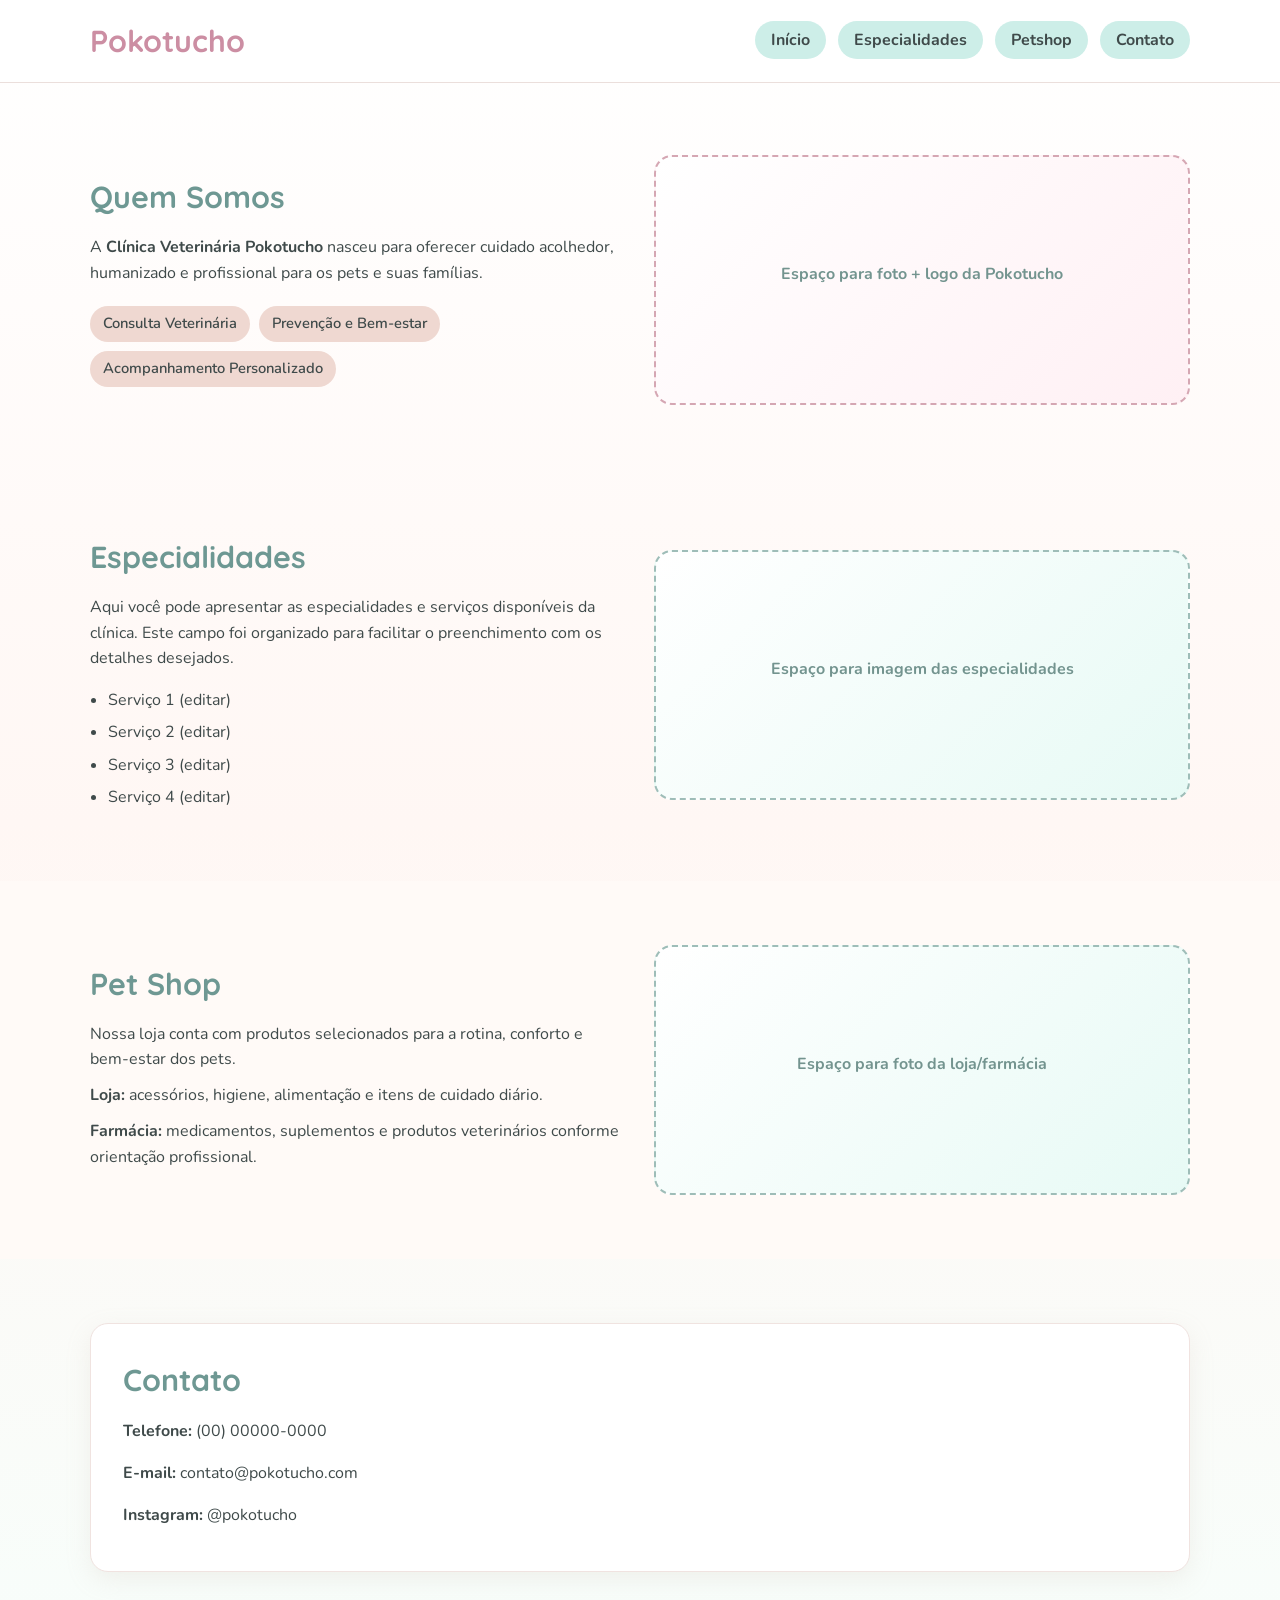
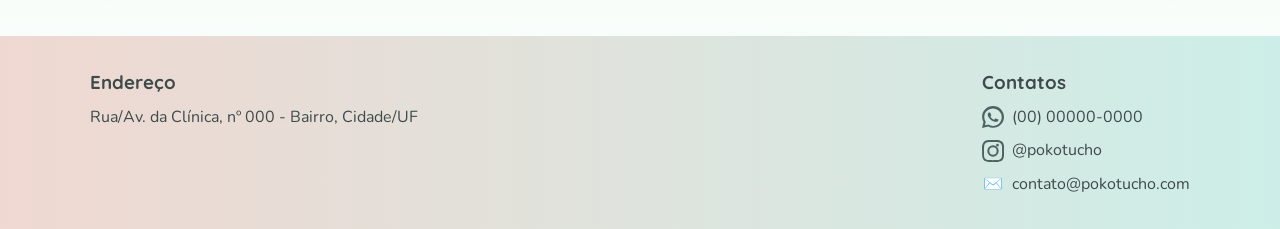
==== index.html @ 933af4ad "index.html" ====
<!DOCTYPE html>
<html lang="pt-BR">
  <head>
    <meta charset="UTF-8" />
    <meta name="viewport" content="width=device-width, initial-scale=1.0" />
    <title>Clínica Veterinária Pokotucho</title>
    <link rel="preconnect" href="https://fonts.googleapis.com" />
    <link rel="preconnect" href="https://fonts.gstatic.com" crossorigin />
    <link
      href="https://fonts.googleapis.com/css2?family=Nunito:wght@400;600;700&family=Quicksand:wght@500;700&display=swap"
      rel="stylesheet"
    />
    <link rel="stylesheet" href="pokotucho.css" />
  </head>
  <body>
    <header class="site-header">
      <div class="container nav-wrapper">
        <h1 class="brand">Pokotucho</h1>
        <nav>
          <ul class="nav-list">
            <li><a href="#inicio">Início</a></li>
            <li><a href="#especialidades">Especialidades</a></li>
            <li><a href="#petshop">Petshop</a></li>
            <li><a href="#contato">Contato</a></li>
          </ul>
        </nav>
      </div>
    </header>

    <main>
      <section id="inicio" class="section hero">
        <div class="container grid-two-columns">
          <div>
            <h2>Quem Somos</h2>
            <p>
              A <strong>Clínica Veterinária Pokotucho</strong> nasceu para
              oferecer cuidado acolhedor, humanizado e profissional para os
              pets e suas famílias.
            </p>
            <div class="service-tags">
              <span>Consulta Veterinária</span>
              <span>Prevenção e Bem-estar</span>
              <span>Acompanhamento Personalizado</span>
            </div>
          </div>
          <div
            class="image-placeholder logo-box"
            role="img"
            aria-label="Espaço para foto com logo da clínica"
          >
            <p>Espaço para foto + logo da Pokotucho</p>
          </div>
        </div>
      </section>

      <section id="especialidades" class="section">
        <div class="container grid-two-columns">
          <div>
            <h2>Especialidades</h2>
            <p>
              Aqui você pode apresentar as especialidades e serviços
              disponíveis da clínica. Este campo foi organizado para facilitar
              o preenchimento com os detalhes desejados.
            </p>
            <ul class="custom-list">
              <li>Serviço 1 (editar)</li>
              <li>Serviço 2 (editar)</li>
              <li>Serviço 3 (editar)</li>
              <li>Serviço 4 (editar)</li>
            </ul>
          </div>
          <div
            class="image-placeholder"
            role="img"
            aria-label="Espaço para imagem das especialidades"
          >
            <p>Espaço para imagem das especialidades</p>
          </div>
        </div>
      </section>

      <section id="petshop" class="section section-highlight">
        <div class="container grid-two-columns">
          <div>
            <h2>Pet Shop</h2>
            <p>
              Nossa loja conta com produtos selecionados para a rotina,
              conforto e bem-estar dos pets.
            </p>
            <p>
              <strong>Loja:</strong> acessórios, higiene, alimentação e itens de
              cuidado diário.
            </p>
            <p>
              <strong>Farmácia:</strong> medicamentos, suplementos e produtos
              veterinários conforme orientação profissional.
            </p>
          </div>
          <div
            class="image-placeholder"
            role="img"
            aria-label="Espaço para imagem do pet shop e farmácia"
          >
            <p>Espaço para foto da loja/farmácia</p>
          </div>
        </div>
      </section>

      <section id="contato" class="section">
        <div class="container contact-card">
          <h2>Contato</h2>
          <div class="contact-grid">
            <p><strong>Telefone:</strong> (00) 00000-0000</p>
            <p><strong>E-mail:</strong> contato@pokotucho.com</p>
            <p><strong>Instagram:</strong> @pokotucho</p>
          </div>
        </div>
      </section>
    </main>

    <footer class="site-footer">
      <div class="container footer-content">
        <div>
          <h3>Endereço</h3>
          <p>Rua/Av. da Clínica, nº 000 - Bairro, Cidade/UF</p>
        </div>
        <div>
          <h3>Contatos</h3>
          <ul class="footer-contacts">
            <li>
              <span class="icon" aria-hidden="true">
                <svg viewBox="0 0 24 24">
                  <path
                    d="M20.5 3.5A11.9 11.9 0 0 0 12 0C5.4 0 .1 5.2.1 11.7c0 2 .5 4 1.5 5.8L0 24l6.7-1.7c1.7.9 3.5 1.4 5.3 1.4h.1c6.6 0 11.9-5.2 11.9-11.7 0-3.1-1.2-6-3.5-8.5Zm-8.4 18.2h-.1c-1.6 0-3.2-.5-4.5-1.3l-.3-.2-4 .9.9-3.9-.2-.3c-.9-1.4-1.4-3-1.4-4.7C2.5 6.8 6.7 2.7 12 2.7c2.5 0 4.9 1 6.7 2.8a9.2 9.2 0 0 1 2.8 6.7c0 5.2-4.2 9.5-9.4 9.5Zm5.2-7.2c-.3-.1-1.8-.9-2.1-1-.3-.1-.5-.1-.7.1-.2.3-.8 1-.9 1.2-.2.2-.3.2-.6.1-.3-.1-1.2-.4-2.2-1.3-.8-.7-1.3-1.5-1.5-1.8-.2-.3 0-.4.1-.6.1-.1.3-.3.4-.4.1-.1.2-.3.3-.5.1-.2.1-.4 0-.5-.1-.1-.7-1.6-1-2.2-.2-.6-.5-.5-.7-.5h-.6c-.2 0-.5.1-.7.3-.2.3-.9.9-.9 2.2s1 2.5 1.1 2.7c.1.2 2 3.1 4.8 4.3.7.3 1.3.5 1.7.6.7.2 1.4.2 1.9.1.6-.1 1.8-.7 2-1.3.3-.6.3-1.2.2-1.3 0-.2-.2-.2-.5-.4Z"
                  />
                </svg>
              </span>
              <span>(00) 00000-0000</span>
            </li>
            <li>
              <span class="icon" aria-hidden="true">
                <svg viewBox="0 0 24 24">
                  <path
                    d="M12 2.2c3.2 0 3.6 0 4.8.1 1.1.1 1.7.2 2.1.4.6.2 1 .5 1.5 1 .5.5.8.9 1 1.5.2.4.3 1 .4 2.1.1 1.2.1 1.6.1 4.8s0 3.6-.1 4.8c-.1 1.1-.2 1.7-.4 2.1-.2.6-.5 1-1 1.5-.5.5-.9.8-1.5 1-.4.2-1 .3-2.1.4-1.2.1-1.6.1-4.8.1s-3.6 0-4.8-.1c-1.1-.1-1.7-.2-2.1-.4-.6-.2-1-.5-1.5-1-.5-.5-.8-.9-1-1.5-.2-.4-.3-1-.4-2.1C2.2 15.6 2.2 15.2 2.2 12s0-3.6.1-4.8c.1-1.1.2-1.7.4-2.1.2-.6.5-1 1-1.5.5-.5.9-.8 1.5-1 .4-.2 1-.3 2.1-.4C8.4 2.2 8.8 2.2 12 2.2Zm0-2.2C8.7 0 8.2 0 7 0 5.8.1 5 .3 4.3.6 3.5.9 2.9 1.2 2.2 1.9c-.7.7-1 1.3-1.3 2.1C.3 4.8.1 5.6 0 6.8 0 8 .1 8.5.1 12s0 4 .1 5.2c.1 1.2.3 2 .6 2.7.3.8.6 1.4 1.3 2.1.7.7 1.3 1 2.1 1.3.7.3 1.5.5 2.7.6 1.2.1 1.7.1 5.2.1s4 0 5.2-.1c1.2-.1 2-.3 2.7-.6.8-.3 1.4-.6 2.1-1.3.7-.7 1-1.3 1.3-2.1.3-.7.5-1.5.6-2.7.1-1.2.1-1.7.1-5.2s0-4-.1-5.2c-.1-1.2-.3-2-.6-2.7-.3-.8-.6-1.4-1.3-2.1-.7-.7-1.3-1-2.1-1.3-.7-.3-1.5-.5-2.7-.6C15.8 0 15.3 0 12 0Zm0 5.8A6.2 6.2 0 1 0 12 18.2 6.2 6.2 0 0 0 12 5.8Zm0 10.2a4 4 0 1 1 0-8 4 4 0 0 1 0 8Zm6.4-10.4a1.5 1.5 0 1 1-3 0 1.5 1.5 0 0 1 3 0Z"
                  />
                </svg>
              </span>
              <span>@pokotucho</span>
            </li>
            <li>
              <span class="icon" aria-hidden="true">✉️</span>
              <span>contato@pokotucho.com</span>
            </li>
          </ul>
        </div>
      </div>
    </footer>
  </body>
</html>
---- pokotucho.css ----
:root {
  --rosa-bege: #efd8d1;
  --branco: #ffffff;
  --verde-agua: #cdeee8;
  --texto: #3f4a4a;
  --destaque: #efb8c8;
}

* {
  box-sizing: border-box;
  margin: 0;
  padding: 0;
}

body {
  font-family: 'Nunito', sans-serif;
  color: var(--texto);
  background: linear-gradient(180deg, #fff 0%, #fff7f4 45%, #f6fffc 100%);
  line-height: 1.6;
}

.container {
  width: min(1100px, 92%);
  margin: 0 auto;
}

.site-header {
  position: sticky;
  top: 0;
  z-index: 10;
  background-color: rgba(255, 255, 255, 0.93);
  backdrop-filter: blur(4px);
  border-bottom: 1px solid #ebdfdc;
}

.nav-wrapper {
  display: flex;
  justify-content: space-between;
  align-items: center;
  min-height: 82px;
}

.brand {
  font-family: 'Quicksand', sans-serif;
  font-size: 1.9rem;
  color: #cc8ea3;
}

.nav-list {
  list-style: none;
  display: flex;
  gap: 0.75rem;
  flex-wrap: wrap;
}

.nav-list a {
  text-decoration: none;
  color: var(--texto);
  background-color: var(--verde-agua);
  padding: 0.5rem 1rem;
  border-radius: 999px;
  font-weight: 700;
  transition: 0.2s ease;
}

.nav-list a:hover {
  background-color: var(--destaque);
  transform: translateY(-2px);
}

.section {
  padding: 4rem 0;
}

.hero {
  padding-top: 4.5rem;
}

.grid-two-columns {
  display: grid;
  grid-template-columns: repeat(2, minmax(0, 1fr));
  gap: 1.8rem;
  align-items: center;
}

h2 {
  font-family: 'Quicksand', sans-serif;
  color: #6e9893;
  margin-bottom: 0.85rem;
  font-size: 1.9rem;
}

p {
  margin-bottom: 0.65rem;
}

.service-tags {
  display: flex;
  flex-wrap: wrap;
  gap: 0.6rem;
  margin-top: 1.2rem;
}

.service-tags span {
  background-color: var(--rosa-bege);
  border-radius: 999px;
  padding: 0.38rem 0.8rem;
  font-size: 0.92rem;
  font-weight: 600;
}

.custom-list {
  padding-left: 1.15rem;
  margin-top: 1rem;
}

.custom-list li {
  margin-bottom: 0.42rem;
}

.image-placeholder {
  min-height: 250px;
  border: 2px dashed #9ebdb8;
  background: linear-gradient(135deg, #ffffff, #e7faf5);
  border-radius: 18px;
  display: grid;
  place-items: center;
  text-align: center;
  padding: 1rem;
  color: #73948f;
  font-weight: 700;
}

.logo-box {
  border-color: #d5a7b3;
  background: linear-gradient(135deg, #fff, #fff0f4);
}

.section-highlight {
  background-color: #fffaf7;
}

.contact-card {
  background-color: var(--branco);
  border: 1px solid #f0e3e0;
  border-radius: 18px;
  box-shadow: 0 8px 24px rgba(197, 175, 167, 0.17);
  padding: 2rem;
}

.contact-grid {
  display: grid;
  gap: 0.4rem;
}

.site-footer {
  background: linear-gradient(90deg, var(--rosa-bege), var(--verde-agua));
  padding: 2rem 0;
}

.site-footer h3 {
  font-family: 'Quicksand', sans-serif;
  margin-bottom: 0.4rem;
}

.footer-content {
  display: flex;
  justify-content: space-between;
  gap: 1.2rem;
  flex-wrap: wrap;
}

.footer-contacts {
  list-style: none;
  display: grid;
  gap: 0.5rem;
}

.footer-contacts li {
  display: flex;
  align-items: center;
  gap: 0.5rem;
}

.icon {
  width: 22px;
  height: 22px;
  display: inline-flex;
  align-items: center;
  justify-content: center;
}

.icon svg {
  width: 100%;
  height: 100%;
  fill: #4c6461;
}

@media (max-width: 820px) {
  .nav-wrapper {
    flex-direction: column;
    justify-content: center;
    gap: 0.75rem;
    padding: 0.8rem 0;
  }

  .grid-two-columns {
    grid-template-columns: 1fr;
  }

  .section {
    padding: 3rem 0;
  }
}
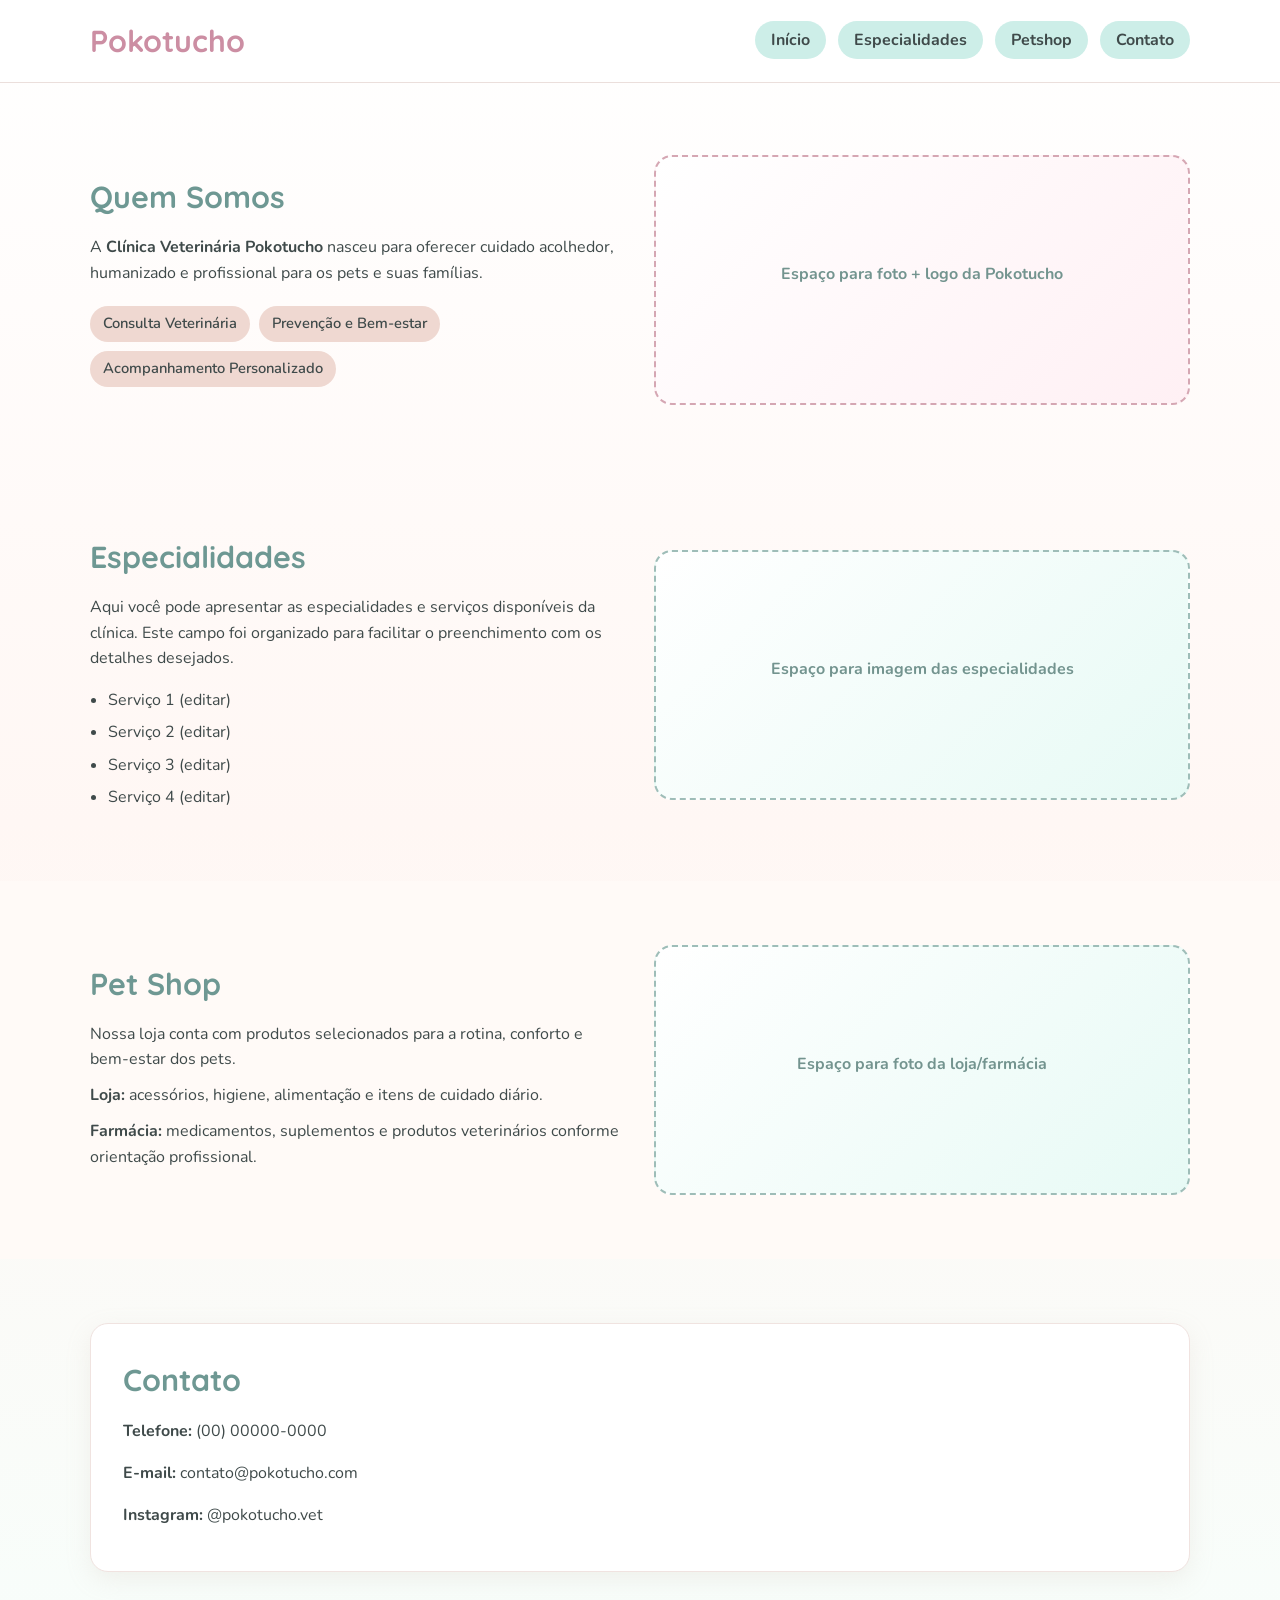
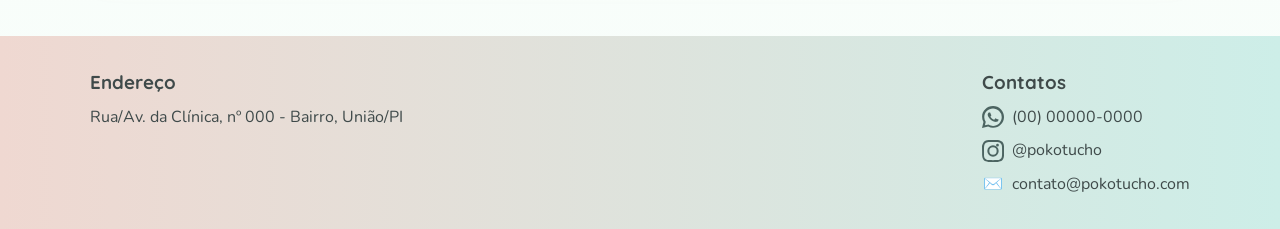
==== commit ca504754: "index.html" ====
--- a/index.html
+++ b/index.html
@@ -112,7 +112,7 @@
           <div class="contact-grid">
             <p><strong>Telefone:</strong> (00) 00000-0000</p>
             <p><strong>E-mail:</strong> contato@pokotucho.com</p>
-            <p><strong>Instagram:</strong> @pokotucho</p>
+            <p><strong>Instagram:</strong> @pokotucho.vet</p>
           </div>
         </div>
       </section>
@@ -122,7 +122,7 @@
       <div class="container footer-content">
         <div>
           <h3>Endereço</h3>
-          <p>Rua/Av. da Clínica, nº 000 - Bairro, Cidade/UF</p>
+          <p>Rua/Av. da Clínica, nº 000 - Bairro, União/PI</p>
         </div>
         <div>
           <h3>Contatos</h3>
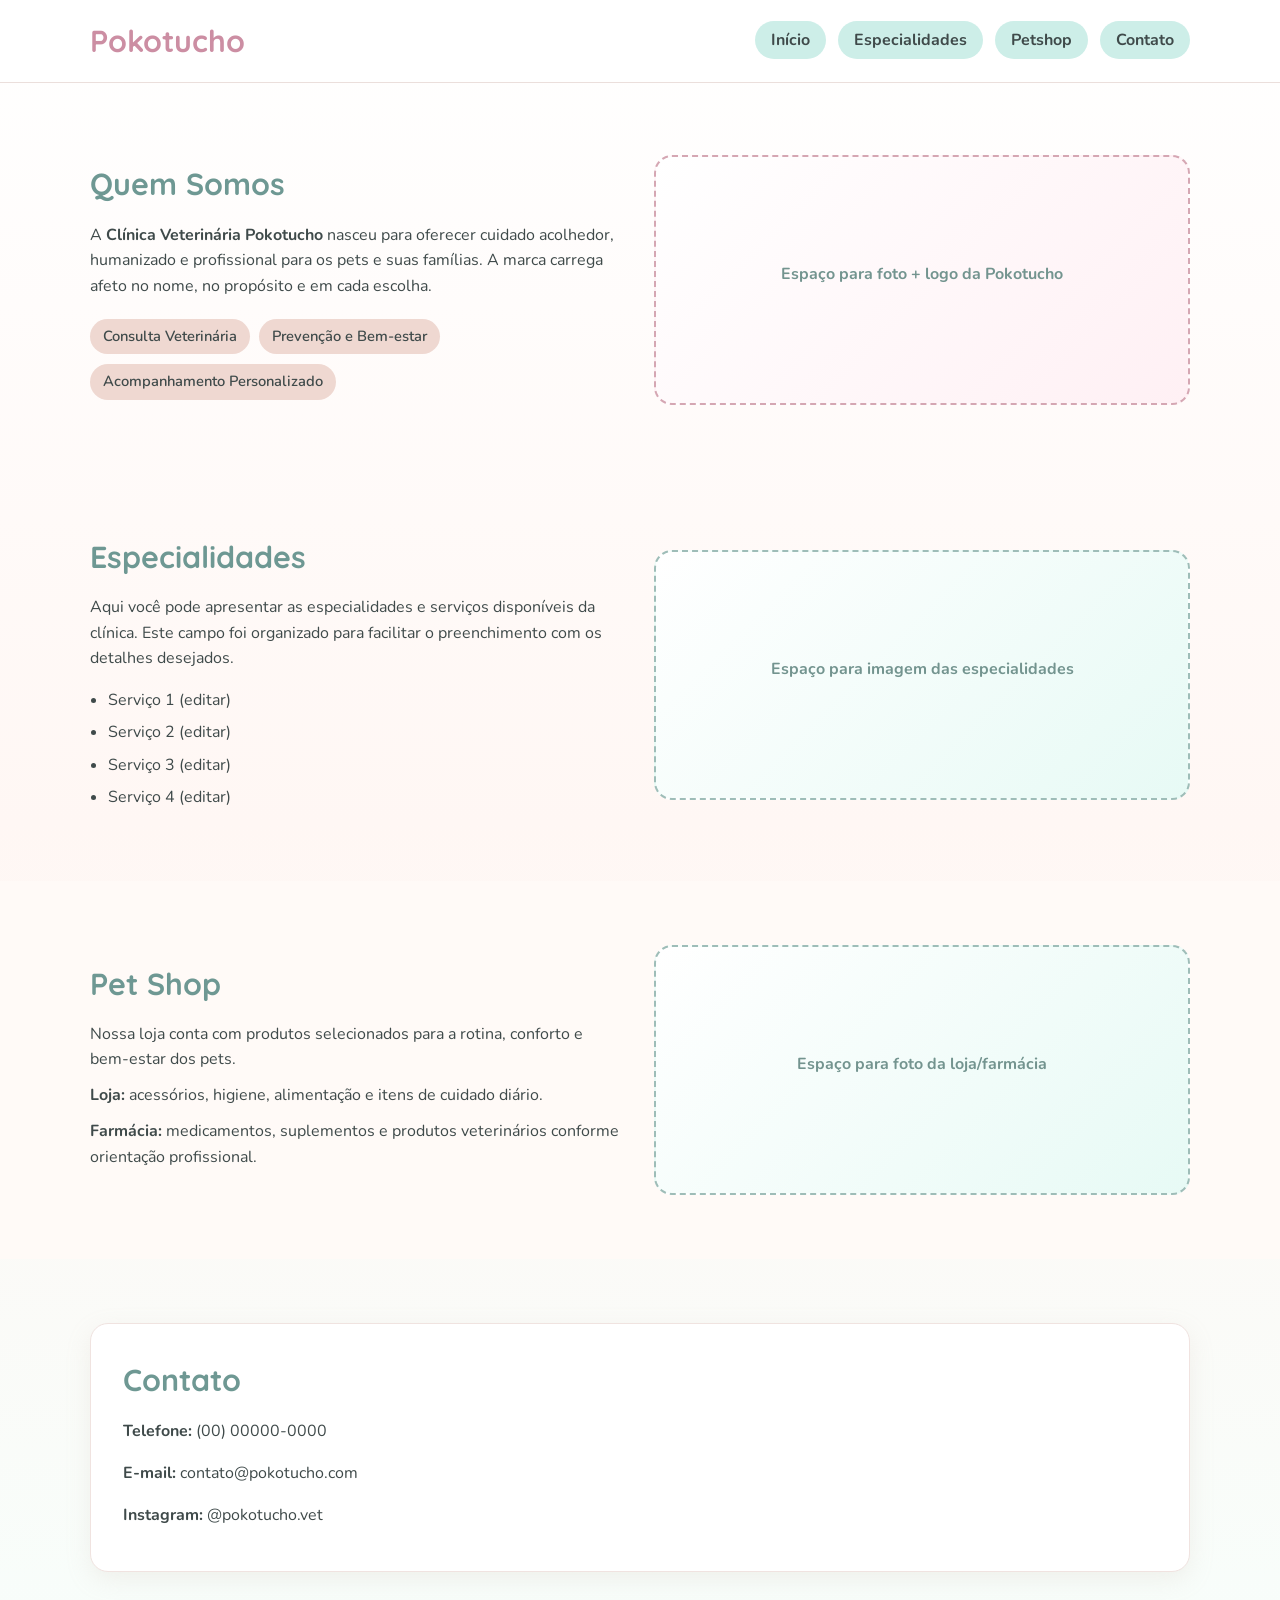
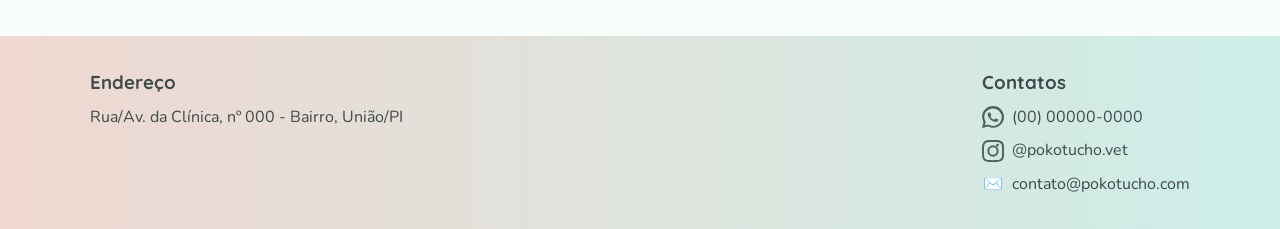
==== commit a74474bc: "index.html" ====
--- a/index.html
+++ b/index.html
@@ -35,7 +35,8 @@
             <p>
               A <strong>Clínica Veterinária Pokotucho</strong> nasceu para
               oferecer cuidado acolhedor, humanizado e profissional para os
-              pets e suas famílias.
+              pets e suas famílias. A marca carrega afeto no nome, no propósito e
+              em cada escolha.
             </p>
             <div class="service-tags">
               <span>Consulta Veterinária</span>
@@ -145,7 +146,7 @@
                   />
                 </svg>
               </span>
-              <span>@pokotucho</span>
+              <span>@pokotucho.vet</span>
             </li>
             <li>
               <span class="icon" aria-hidden="true">✉️</span>
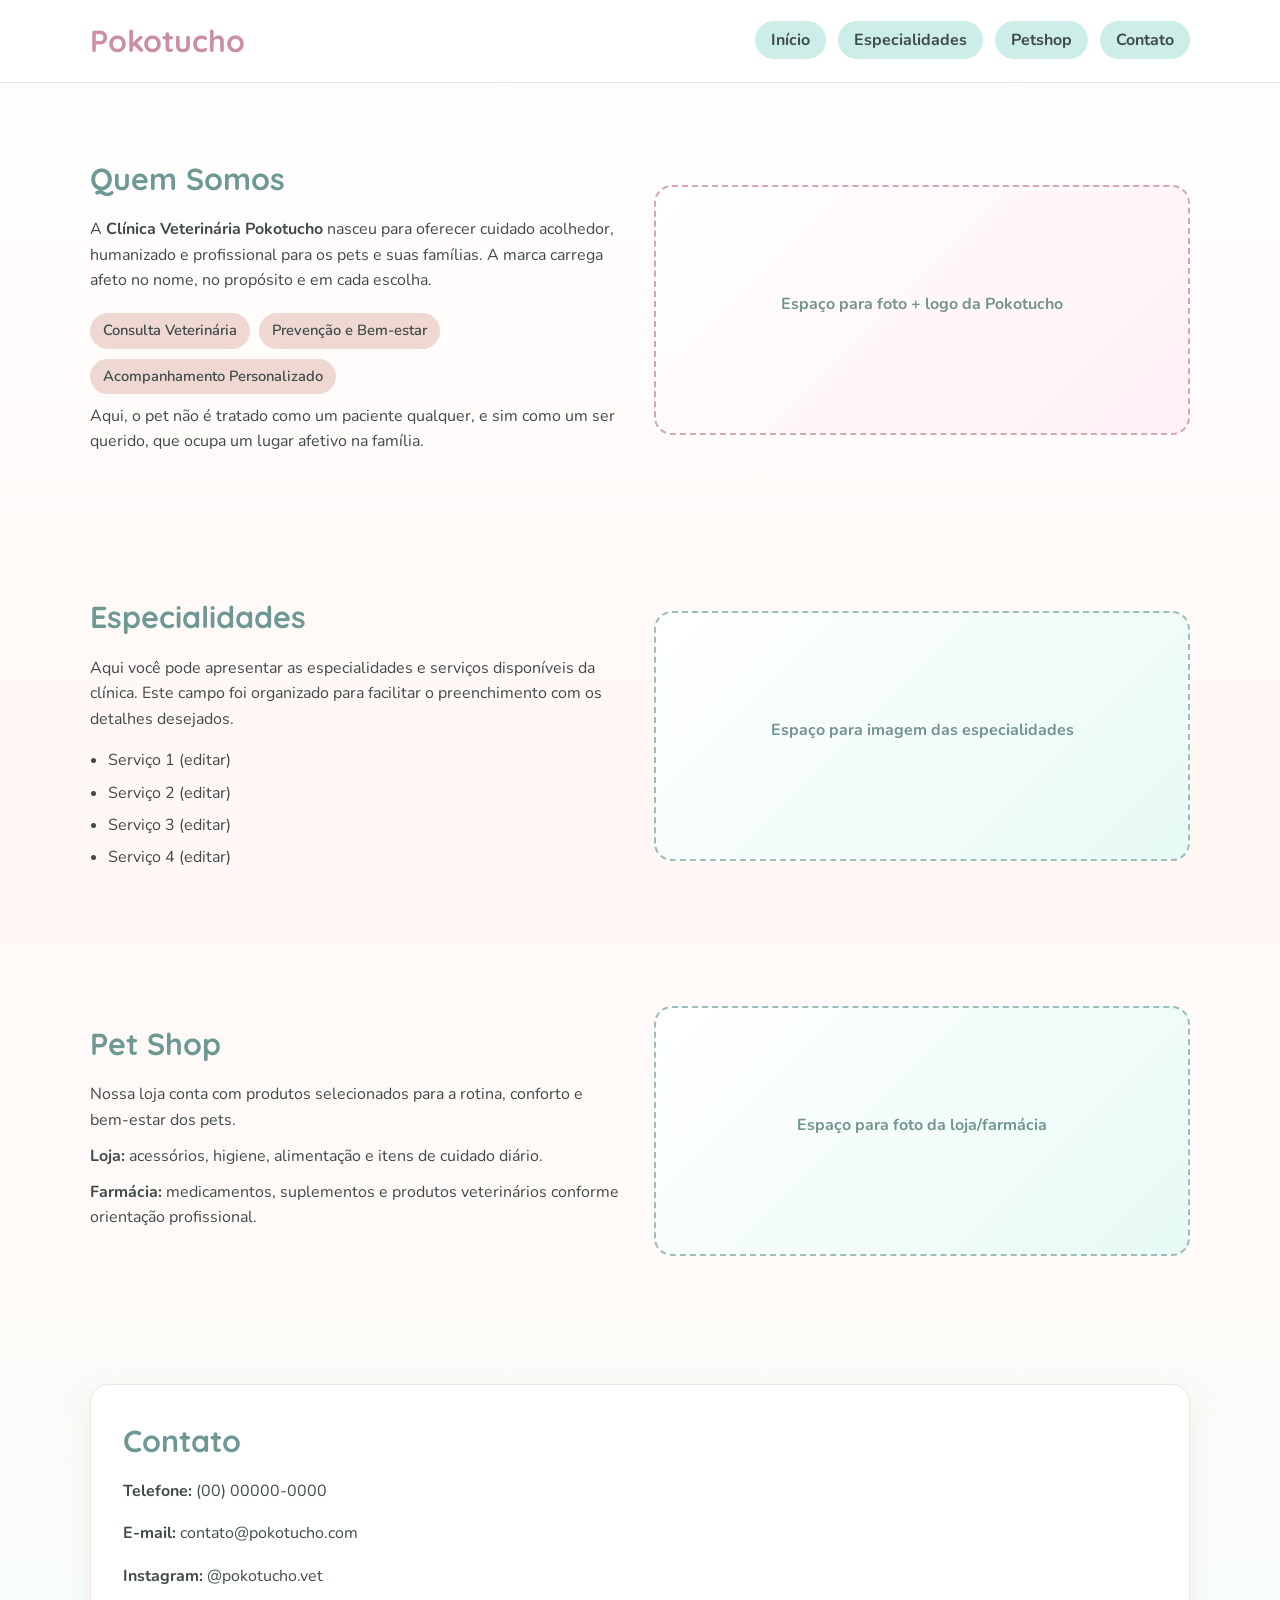
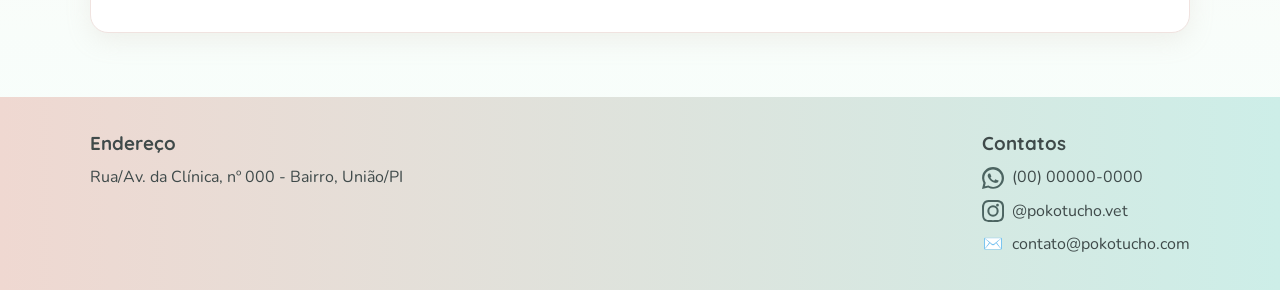
==== commit 03bf84e8: "index.html" ====
--- a/index.html
+++ b/index.html
@@ -42,6 +42,10 @@
               <span>Consulta Veterinária</span>
               <span>Prevenção e Bem-estar</span>
               <span>Acompanhamento Personalizado</span>
+            <p>
+              Aqui, o pet não é tratado como um paciente qualquer, e sim como
+              um ser querido, que ocupa um lugar afetivo na família.
+            </p>
             </div>
           </div>
           <div
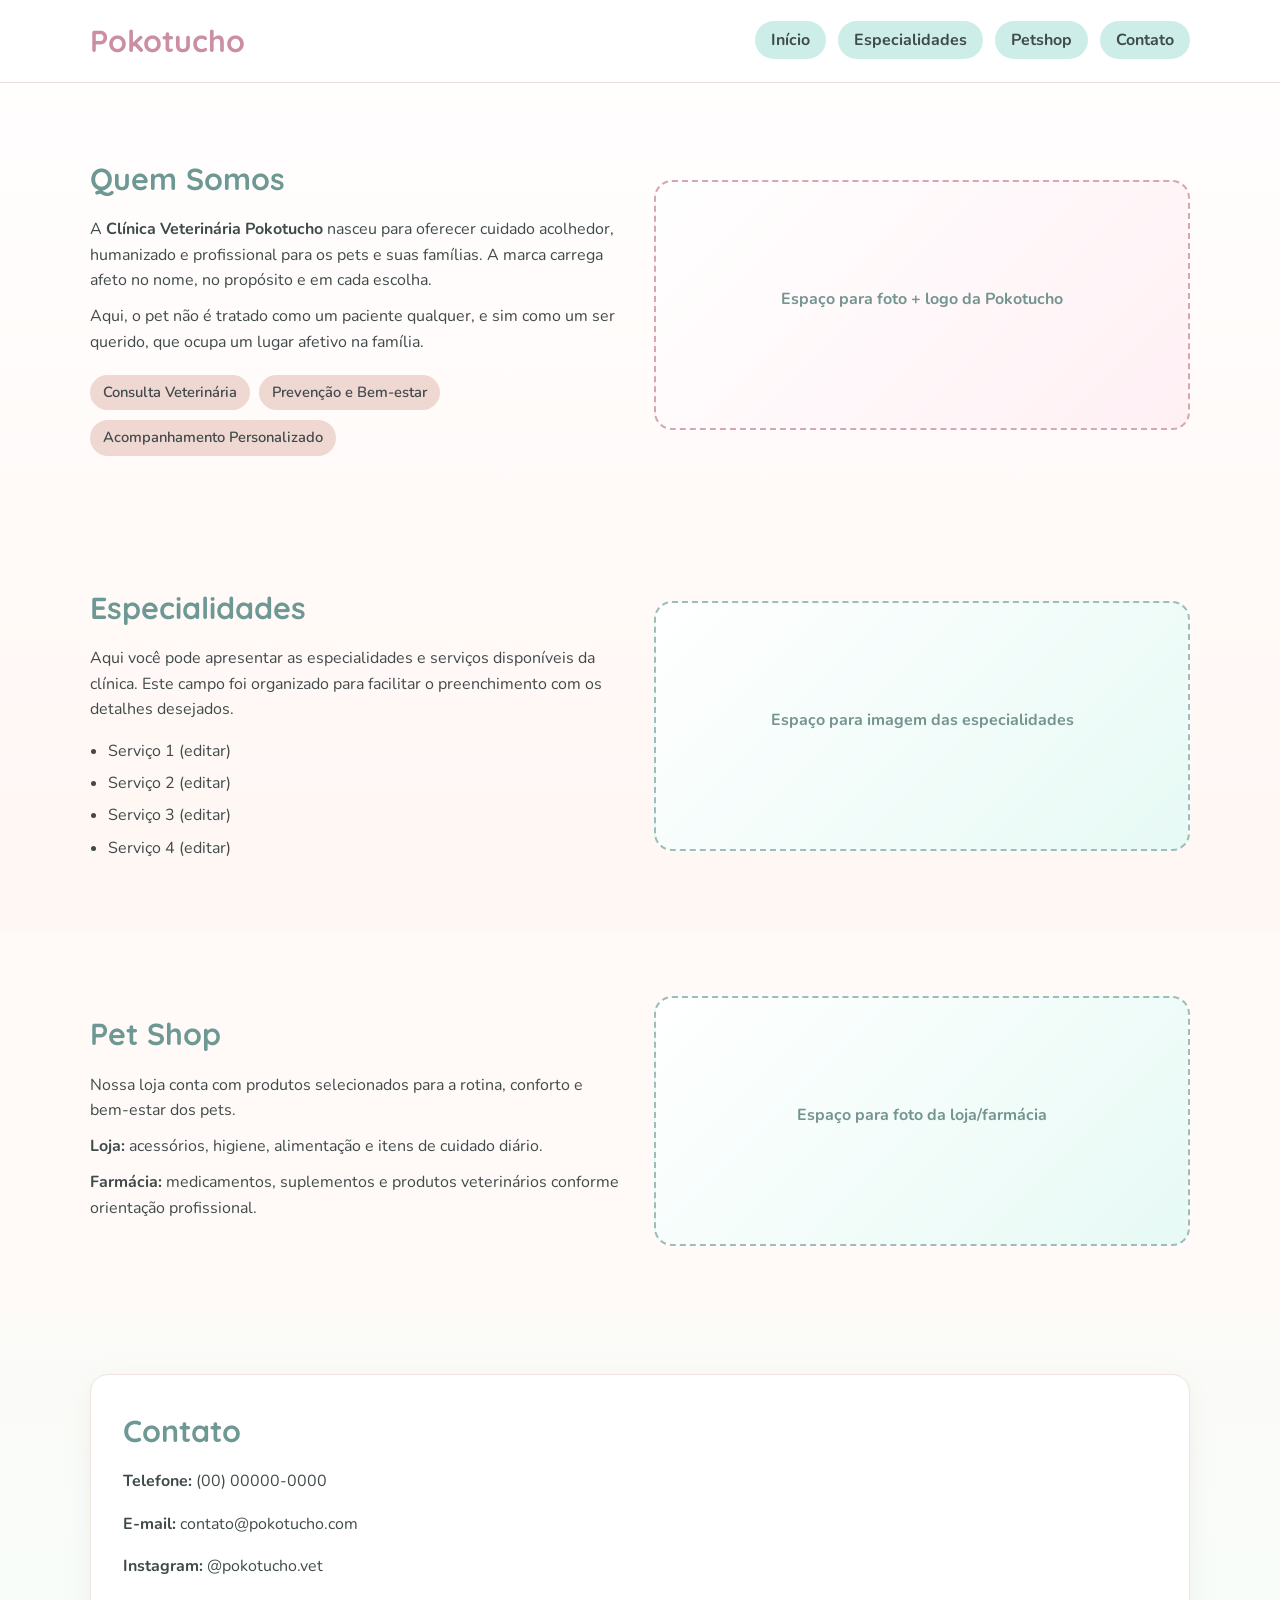
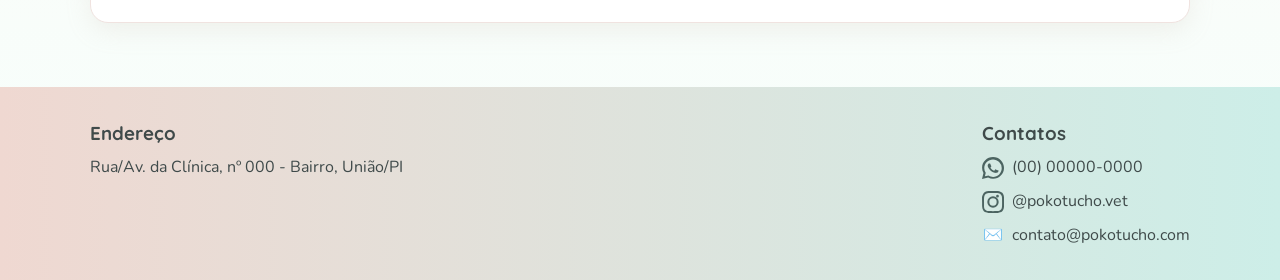
==== commit a9d8c05b: "index.html" ====
--- a/index.html
+++ b/index.html
@@ -38,14 +38,14 @@
               pets e suas famílias. A marca carrega afeto no nome, no propósito e
               em cada escolha.
             </p>
+            <p>
+              Aqui, o pet não é tratado como um paciente qualquer, e sim como
+              um ser querido, que ocupa um lugar afetivo na família.
+            </p>
             <div class="service-tags">
               <span>Consulta Veterinária</span>
               <span>Prevenção e Bem-estar</span>
               <span>Acompanhamento Personalizado</span>
-            <p>
-              Aqui, o pet não é tratado como um paciente qualquer, e sim como
-              um ser querido, que ocupa um lugar afetivo na família.
-            </p>
             </div>
           </div>
           <div
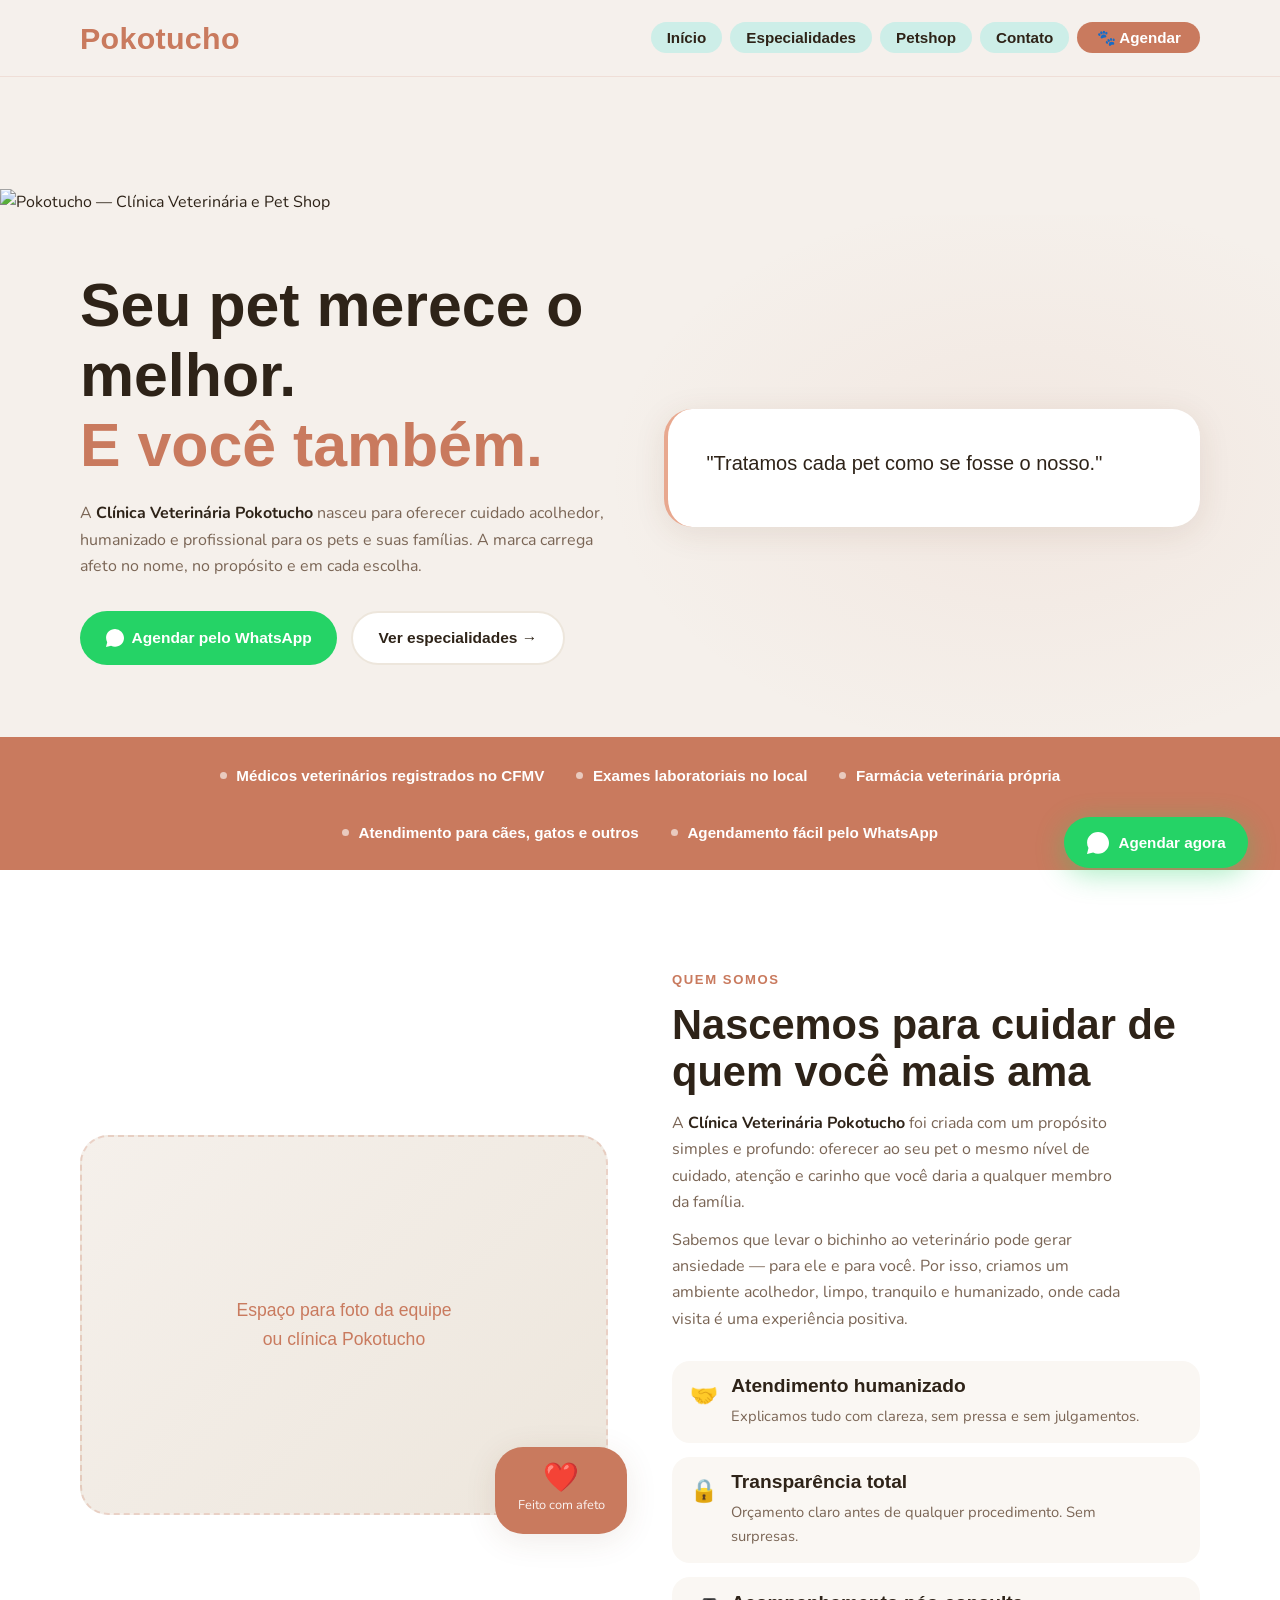
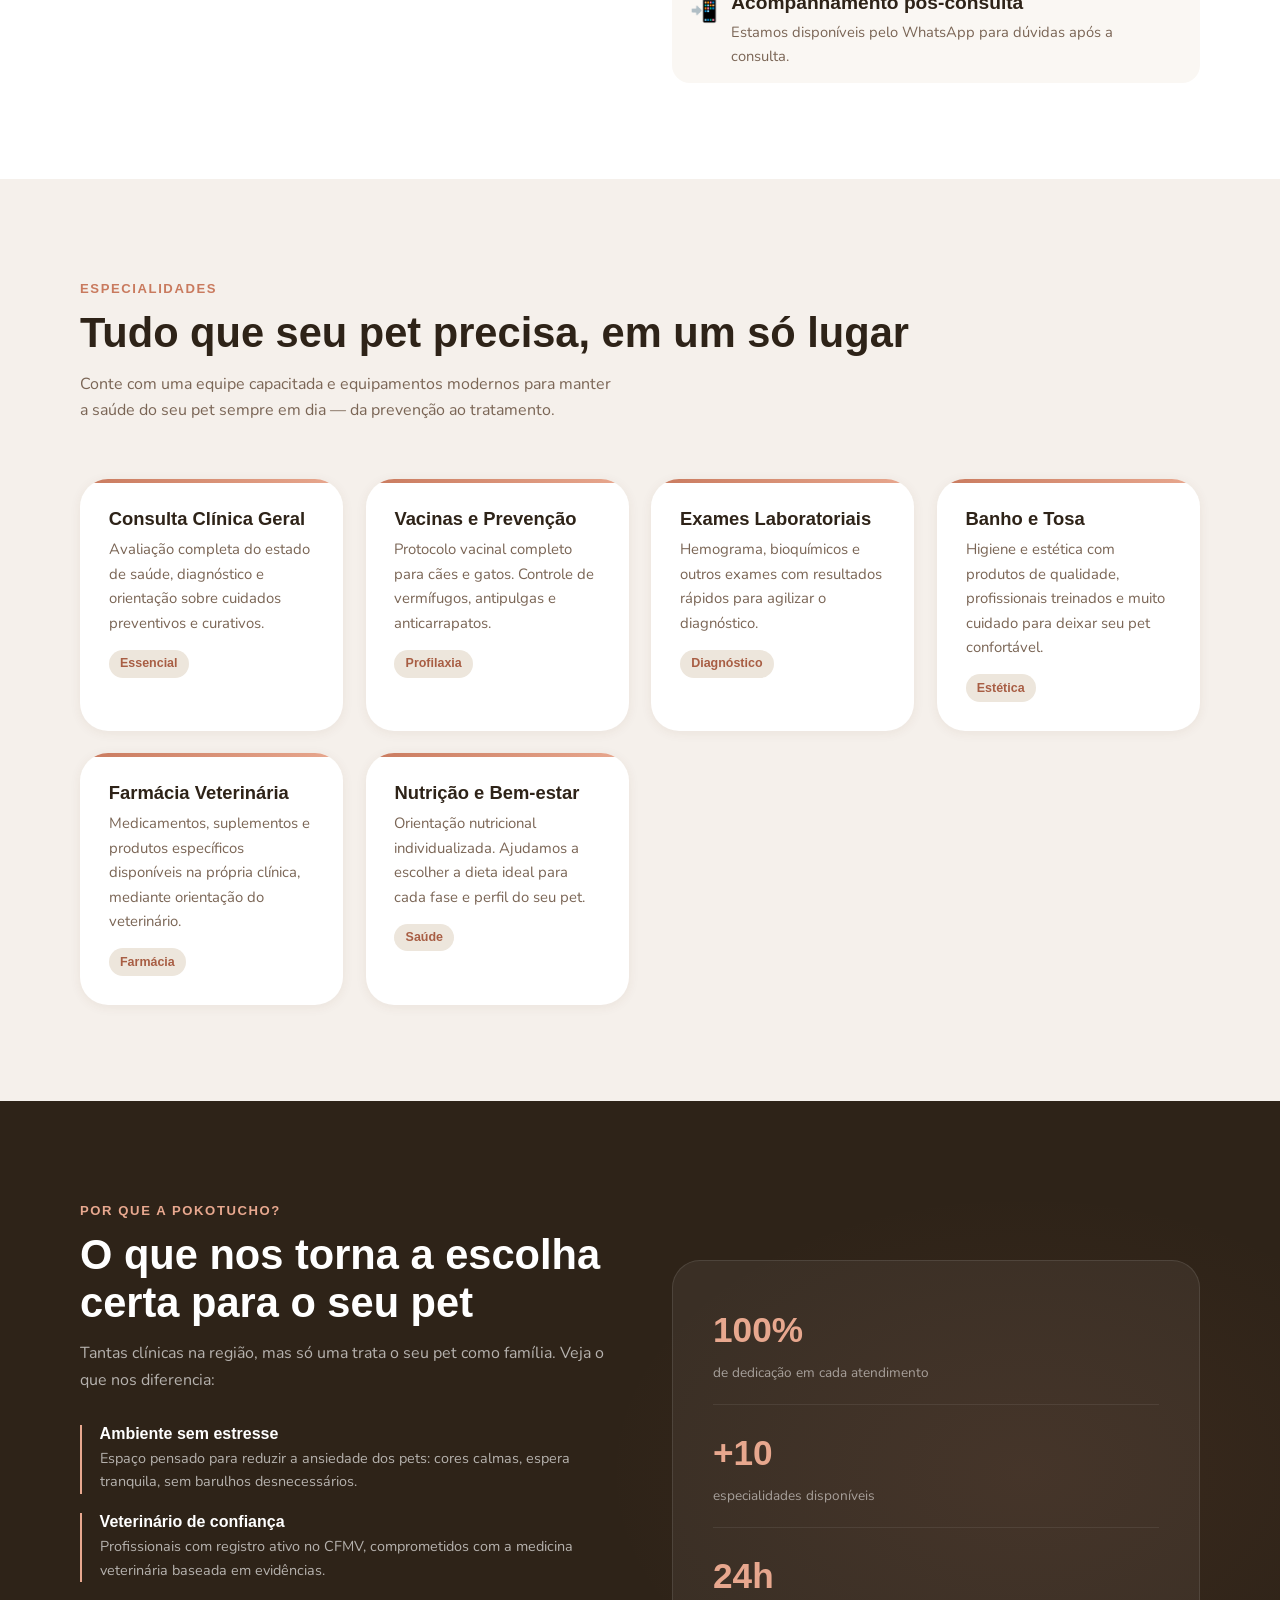
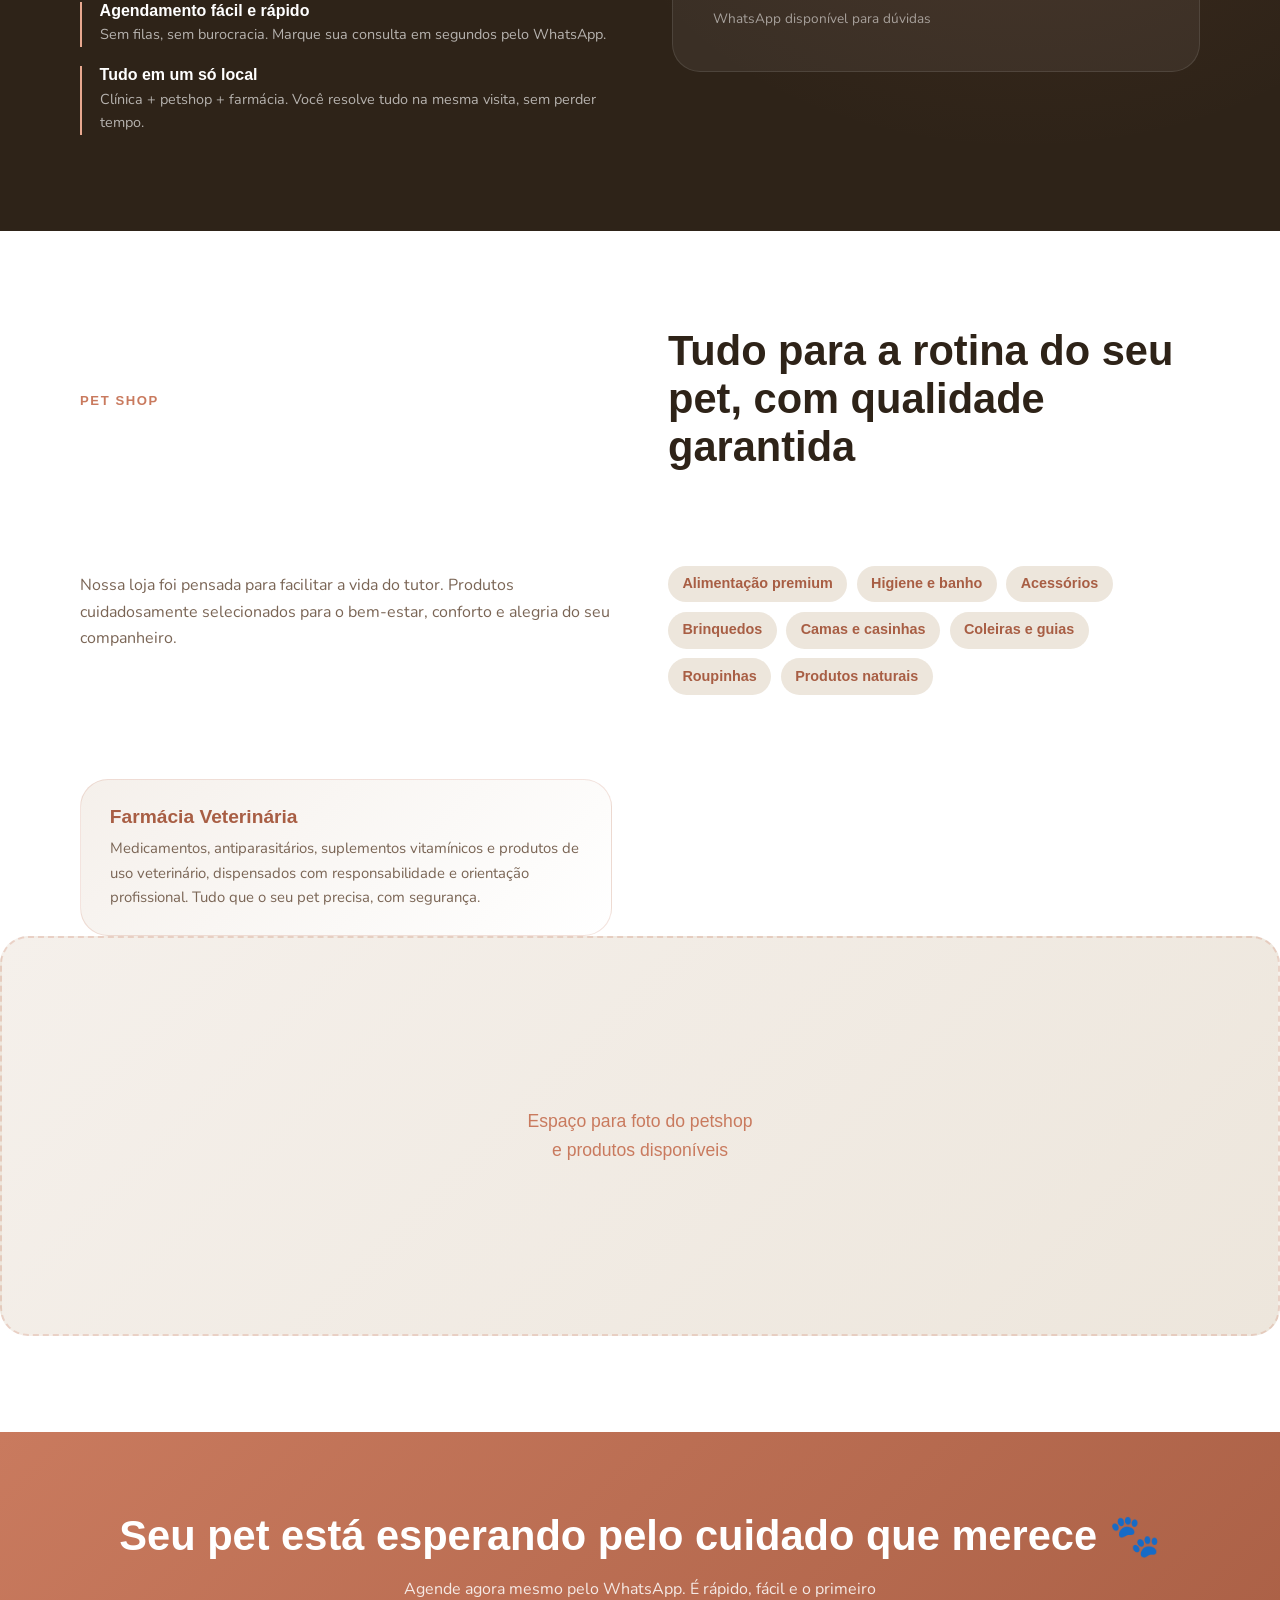
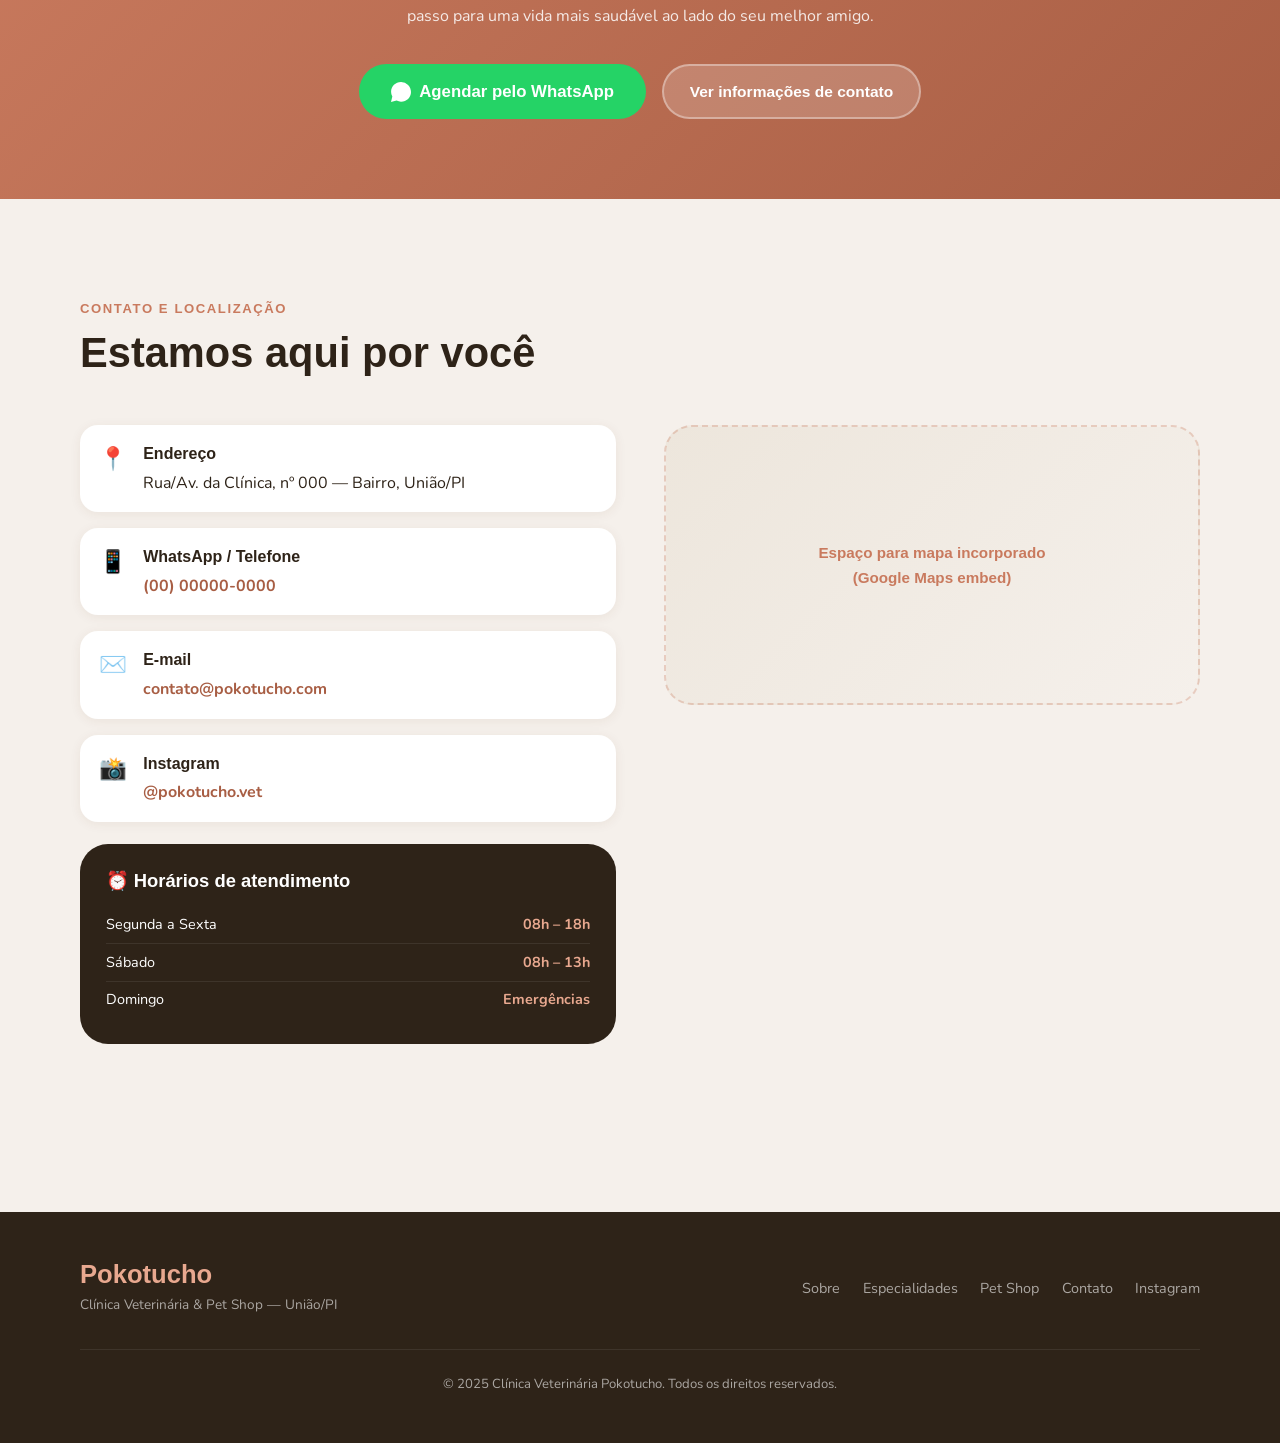
==== commit 4361f334: "index.html" ====
--- a/index.html
+++ b/index.html
@@ -3,7 +3,8 @@
   <head>
     <meta charset="UTF-8" />
     <meta name="viewport" content="width=device-width, initial-scale=1.0" />
-    <title>Clínica Veterinária Pokotucho</title>
+    <title>Clínica Veterinária Pokotucho — Cuidado que vem do coração</title>
+    <meta name="description" content="Na Pokotucho, seu pet é tratado com o amor que ele merece. Consultas veterinárias, banho e tosa, petshop e farmácia em União/PI." />
     <link rel="preconnect" href="https://fonts.googleapis.com" />
     <link rel="preconnect" href="https://fonts.gstatic.com" crossorigin />
     <link
@@ -12,153 +13,777 @@
     />
     <link rel="stylesheet" href="pokotucho.css" />
   </head>
+  <style>
+      /* ── TOKENS ─────────────────────────────────── */
+      :root {
+        --salmon:   #C97A5E;
+        --salmon-l: #E8A88F;
+        --salmon-d: #A85E44;
+        --offwhite: #F5F0EB;
+        --offwhite-d: #EDE6DC;
+        --cream:    #FAF7F3;
+        --ink:      #2E2318;
+        --muted:    #7A6555;
+        --white:    #FFFFFF;
+        --r:        18px;
+        --r-lg:     28px;
+        --shadow:   0 6px 32px rgba(100,60,30,.10);
+        --shadow-s: 0 2px 12px rgba(100,60,30,.07);
+      }
+
+      /* ── RESET ──────────────────────────────────── */
+      *, *::before, *::after { box-sizing: border-box; margin: 0; padding: 0; }
+      html { scroll-behavior: smooth; }
+      body {
+        font-family: 'Nunito', sans-serif;
+        color: var(--ink);
+        background: var(--cream);
+        line-height: 1.65;
+        overflow-x: hidden;
+      }
+      img { display: block; max-width: 100%; }
+      a { color: inherit; text-decoration: none; }
+
+      /* ── LAYOUT ─────────────────────────────────── */
+      .wrap { width: min(1120px, 92%); margin-inline: auto; }
+      section { padding: 6rem 0; }
+
+      /* ── TYPOGRAPHY ─────────────────────────────── */
+      h1, h2, h3, .brand, .footer-brand { font-family: 'Fredoka', sans-serif; line-height: 1.15; }
+      h1 { font-size: clamp(2.4rem, 5vw, 3.8rem); font-weight: 600; }
+      h2 { font-size: clamp(1.8rem, 3.5vw, 2.6rem); font-weight: 600; color: var(--ink); }
+      h3 { font-size: 1.2rem; font-weight: 600; margin-bottom: .4rem; }
+      p  { color: var(--muted); margin-bottom: .7rem; }
+      strong { color: var(--ink); font-weight: 700; }
+
+      /* ── HEADER ─────────────────────────────────── */
+      .site-header {
+        position: sticky; top: 0; z-index: 100;
+        background: rgba(245,240,235,.95);
+        backdrop-filter: blur(12px);
+        border-bottom: 1px solid rgba(201,122,94,.15);
+        transition: box-shadow .3s;
+      }
+      .site-header.scrolled { box-shadow: var(--shadow-s); }
+      .nav-wrapper {
+        display: flex; justify-content: space-between; align-items: center;
+        min-height: 76px; gap: 1rem;
+      }
+      .brand {
+        font-family: 'Fredoka', sans-serif;
+        font-size: 1.9rem; font-weight: 700;
+        color: var(--salmon);
+        letter-spacing: .01em;
+      }
+      .nav-list { list-style: none; display: flex; gap: .5rem; flex-wrap: wrap; }
+      .nav-list a {
+        padding: .45rem 1rem; border-radius: 999px;
+        font-size: .95rem; font-weight: 700;
+        font-family: 'Fredoka', sans-serif;
+        color: var(--ink);
+        transition: background .2s, color .2s, transform .2s;
+      }
+      .nav-list a:hover { background: var(--offwhite-d); transform: translateY(-2px); }
+      .nav-cta {
+        background: var(--salmon) !important; color: var(--white) !important;
+        padding: .45rem 1.2rem !important;
+      }
+      .nav-cta:hover { background: var(--salmon-d) !important; }
+
+      /* ── LOGO HERO ──────────────────────────────── */
+      .logo-hero {
+        background: var(--offwhite);
+        padding: 3.5rem 0 0;
+        display: flex;
+        justify-content: center;
+        align-items: flex-end;
+        overflow: hidden;
+      }
+      .logo-hero img {
+        width: min(680px, 88%);
+        display: block;
+        margin-inline: auto;
+        animation: fadeUp .7s ease both;
+        mix-blend-mode: multiply;
+      }
+
+      /* ── HERO ───────────────────────────────────── */
+      .hero {
+        padding: 3.5rem 0 4.5rem;
+        background: var(--offwhite);
+        position: relative; overflow: hidden;
+      }
+      .hero::before {
+        content: '';
+        position: absolute; inset: 0;
+        background: radial-gradient(ellipse 600px 400px at 80% 50%, rgba(201,122,94,.08) 0%, transparent 70%);
+        pointer-events: none;
+      }
+      .hero-grid {
+        display: grid;
+        grid-template-columns: 1fr 1fr;
+        gap: 3rem; align-items: center;
+      }
+      .hero-badge {
+        display: inline-flex; align-items: center; gap: .5rem;
+        background: var(--offwhite-d); color: var(--salmon-d);
+        border-radius: 999px; padding: .35rem .9rem;
+        font-size: .85rem; font-weight: 700;
+        font-family: 'Fredoka', sans-serif;
+        margin-bottom: 1.2rem;
+        animation: fadeUp .6s ease both;
+      }
+      .hero h1 {
+        margin-bottom: 1.2rem;
+        color: var(--ink);
+        animation: fadeUp .6s ease .1s both;
+      }
+      .hero h1 em {
+        font-style: normal;
+        color: var(--salmon);
+      }
+      .hero > .wrap > .hero-grid > div > p {
+        font-size: 1.08rem; max-width: 44ch;
+        animation: fadeUp .6s ease .2s both;
+      }
+      .hero-actions {
+        display: flex; gap: .85rem; flex-wrap: wrap;
+        margin-top: 2rem;
+        animation: fadeUp .6s ease .3s both;
+      }
+      .btn {
+        display: inline-flex; align-items: center; gap: .5rem;
+        padding: .75rem 1.6rem; border-radius: 999px;
+        font-weight: 700; font-size: .97rem;
+        font-family: 'Fredoka', sans-serif;
+        cursor: pointer; transition: transform .2s, box-shadow .2s, background .2s;
+        border: none;
+      }
+      .btn:hover { transform: translateY(-3px); box-shadow: 0 8px 24px rgba(0,0,0,.12); }
+      .btn-secondary { background: var(--white); color: var(--ink); border: 2px solid var(--offwhite-d); }
+      .btn-wa { background: #25D366; color: #fff; }
+
+    .hero-visual {
+        position: relative;
+        animation: fadeRight .7s ease .2s both;
+      }
+      .hero-card {
+        background: var(--white);
+        border-radius: var(--r-lg);
+        box-shadow: var(--shadow);
+        padding: 2.4rem;
+        border-left: 4px solid var(--salmon-l);
+      }
+      .hero-card-quote {
+        font-family: 'Fredoka', sans-serif;
+        font-size: 1.25rem; font-weight: 500;
+        color: var(--ink);
+        line-height: 1.5;
+      }
+
+      /* ── TRUST BAR ──────────────────────────────── */
+      .trust-bar {
+        padding: 1.6rem 0;
+        background: var(--salmon);
+      }
+      .trust-items {
+        display: flex; justify-content: center;
+        gap: 2rem; flex-wrap: wrap;
+      }
+      .trust-item {
+        display: flex; align-items: center; gap: .6rem;
+        font-size: .95rem; font-weight: 700;
+        font-family: 'Fredoka', sans-serif;
+        color: var(--white);
+      }
+      .trust-dot {
+        width: 7px; height: 7px; border-radius: 50%;
+        background: rgba(255,255,255,.6); display: inline-block; flex-shrink: 0;
+      }
+
+      /* ── SECTION LABEL ──────────────────────────── */
+      .section-label {
+        display: inline-block;
+        font-family: 'Fredoka', sans-serif;
+        font-size: .82rem; font-weight: 600; letter-spacing: .12em; text-transform: uppercase;
+        color: var(--salmon); margin-bottom: .6rem;
+      }
+
+      /* ── ABOUT ──────────────────────────────────── */
+      .about { background: var(--white); }
+      .about-grid { display: grid; grid-template-columns: 1fr 1fr; gap: 4rem; align-items: center; }
+      .about-image-block { position: relative; }
+      .about-img-placeholder {
+        background: linear-gradient(135deg, var(--offwhite), var(--offwhite-d));
+        border-radius: var(--r-lg);
+        min-height: 380px;
+        display: grid; place-items: center;
+        font-family: 'Fredoka', sans-serif; font-size: 1.1rem; color: var(--salmon);
+        text-align: center; padding: 2rem;
+        border: 2px dashed rgba(201,122,94,.25);
+      }
+      .about-tag {
+        position: absolute; bottom: -1.2rem; right: -1.2rem;
+        background: var(--salmon); color: var(--white);
+        border-radius: var(--r-lg); padding: 1rem 1.4rem;
+        text-align: center; box-shadow: var(--shadow);
+      }
+      .about-tag strong { font-family: 'Fredoka', sans-serif; font-size: 1.8rem; display: block; line-height: 1; }
+      .about-tag span { font-size: .8rem; opacity: .9; }
+      .about-text p { max-width: 46ch; }
+      .values-list { margin-top: 1.8rem; display: grid; gap: .9rem; }
+      .value-item {
+        display: flex; gap: .85rem; align-items: flex-start;
+        background: var(--cream); border-radius: var(--r);
+        padding: .9rem 1.1rem;
+      }
+      .value-icon { font-size: 1.4rem; flex-shrink: 0; margin-top: .1rem; }
+      .value-item p { margin: 0; font-size: .92rem; }
+
+      /* ── SERVICES ───────────────────────────────── */
+      .services { background: var(--offwhite); }
+      .services-intro { max-width: 54ch; margin-bottom: 3.5rem; }
+      .services-grid {
+        display: grid;
+        grid-template-columns: repeat(auto-fit, minmax(260px, 1fr));
+        gap: 1.4rem;
+      }
+      .service-card {
+        background: var(--white); border-radius: var(--r-lg);
+        padding: 1.8rem; box-shadow: var(--shadow-s);
+        transition: transform .25s, box-shadow .25s;
+        position: relative; overflow: hidden;
+      }
+      .service-card::before {
+        content: ''; position: absolute; top: 0; left: 0; right: 0; height: 4px;
+        background: linear-gradient(90deg, var(--salmon), var(--salmon-l));
+        border-radius: 4px 4px 0 0;
+      }
+      .service-card:hover { transform: translateY(-6px); box-shadow: var(--shadow); }
+      .service-card h3 { color: var(--ink); margin-bottom: .5rem; font-family: 'Fredoka', sans-serif; font-size: 1.15rem; }
+      .service-card p { font-size: .93rem; margin: 0; }
+      .service-tag {
+        display: inline-block; margin-top: .9rem;
+        background: var(--offwhite-d); color: var(--salmon-d);
+        border-radius: 999px; padding: .22rem .7rem;
+        font-size: .78rem; font-weight: 700; font-family: 'Fredoka', sans-serif;
+      }
+
+    /* ── WHY US ─────────────────────────────────── */
+      .why { background: var(--ink); color: #fff; }
+      .why p { color: rgba(255,255,255,.65); }
+      .why h2 { color: #fff; }
+      .why-grid { display: grid; grid-template-columns: 1fr 1fr; gap: 4rem; align-items: center; }
+      .why-list { display: grid; gap: 1.2rem; margin-top: 2rem; }
+      .why-item {
+        display: flex; gap: 1rem; align-items: flex-start;
+        border-left: 2px solid var(--salmon-l);
+        padding-left: 1.1rem;
+      }
+      .why-item h3 { color: #fff; font-size: 1rem; margin-bottom: .2rem; font-family: 'Fredoka', sans-serif; }
+      .why-item p { font-size: .9rem; margin: 0; }
+      .why-visual {
+        background: rgba(255,255,255,.06);
+        border: 1px solid rgba(255,255,255,.1);
+        border-radius: var(--r-lg);
+        padding: 2.5rem;
+        display: grid; gap: 1.2rem;
+      }
+      .why-stat-row {
+        display: flex; justify-content: space-between;
+        border-bottom: 1px solid rgba(255,255,255,.08);
+        padding-bottom: 1.2rem; gap: 1rem;
+      }
+      .why-stat-row:last-child { border: none; padding: 0; }
+      .ws-num { font-family: 'Fredoka', sans-serif; font-size: 2.2rem; font-weight: 600; color: var(--salmon-l); }
+      .ws-label { font-size: .85rem; color: rgba(255,255,255,.55); margin-top: .2rem; }
+
+      /* ── PETSHOP ────────────────────────────────── */
+      .petshop { background: var(--white); }
+      .petshop-grid { display: grid; grid-template-columns: 1fr 1fr; gap: 3.5rem; align-items: center; }
+      .product-tags { display: flex; flex-wrap: wrap; gap: .6rem; margin-top: 1.6rem; }
+      .ptag {
+        background: var(--offwhite-d); border-radius: 999px;
+        padding: .4rem .9rem; font-size: .9rem; font-weight: 700;
+        font-family: 'Fredoka', sans-serif;
+        color: var(--salmon-d);
+      }
+      .pharmacy-box {
+        background: linear-gradient(135deg, var(--offwhite), #fff);
+        border-radius: var(--r-lg); padding: 1.6rem 1.8rem;
+        border: 1px solid rgba(201,122,94,.2);
+        margin-top: 1.8rem;
+      }
+      .pharmacy-box h3 { color: var(--salmon-d); font-family: 'Fredoka', sans-serif; }
+      .pharmacy-box p { margin: .5rem 0 0; font-size: .93rem; }
+
+      /* ── CTA SECTION ────────────────────────────── */
+      .cta-section {
+        background: linear-gradient(135deg, var(--salmon), var(--salmon-d));
+        color: #fff; text-align: center;
+        padding: 5rem 0;
+      }
+      .cta-section h2 { color: #fff; margin-bottom: 1rem; }
+      .cta-section p { color: rgba(255,255,255,.85); max-width: 50ch; margin-inline: auto; }
+      .cta-buttons { display: flex; gap: 1rem; justify-content: center; flex-wrap: wrap; margin-top: 2.2rem; }
+
+      /* ── CONTACT ────────────────────────────────── */
+      .contact { background: var(--offwhite); }
+      .contact-grid { display: grid; grid-template-columns: 1fr 1fr; gap: 3rem; align-items: start; }
+      .contact-info { display: grid; gap: 1rem; }
+      .ci-row {
+        display: flex; align-items: flex-start; gap: 1rem;
+        background: var(--white); border-radius: var(--r);
+        padding: 1rem 1.2rem;
+        box-shadow: var(--shadow-s);
+      }
+      .ci-icon { font-size: 1.4rem; flex-shrink: 0; }
+      .ci-row strong { display: block; margin-bottom: .15rem; font-family: 'Fredoka', sans-serif; font-size: 1rem; }
+      .ci-row a { color: var(--salmon-d); font-weight: 700; }
+      .ci-row a:hover { text-decoration: underline; }
+      .map-placeholder {
+        background: linear-gradient(135deg, var(--offwhite-d), var(--offwhite));
+        border-radius: var(--r-lg);
+        min-height: 280px;
+        display: grid; place-items: center;
+        color: var(--salmon); font-weight: 700;
+        font-family: 'Fredoka', sans-serif;
+        font-size: .95rem;
+        text-align: center; padding: 2rem;
+        border: 2px dashed rgba(201,122,94,.3);
+      }
+      .hours-box {
+        background: var(--ink); color: #fff;
+        border-radius: var(--r-lg); padding: 1.6rem;
+        margin-top: 1.4rem;
+      }
+      .hours-box h3 { color: #fff; margin-bottom: 1rem; font-family: 'Fredoka', sans-serif; font-size: 1.15rem; }
+      .hours-row {
+        display: flex; justify-content: space-between;
+        padding: .4rem 0; border-bottom: 1px solid rgba(255,255,255,.08); font-size: .9rem;
+      }
+      .hours-row:last-child { border: none; }
+      .hours-row span:last-child { color: var(--salmon-l); font-weight: 700; }
+
+      /* ── FOOTER ─────────────────────────────────── */
+      .site-footer {
+        background: var(--ink); color: rgba(255,255,255,.6);
+        padding: 3rem 0;
+      }
+      .footer-inner {
+        display: flex; justify-content: space-between;
+        gap: 2rem; flex-wrap: wrap; align-items: center;
+      }
+      .footer-brand { font-family: 'Fredoka', sans-serif; font-size: 1.6rem; font-weight: 700; color: var(--salmon-l); }
+      .footer-sub { font-size: .85rem; margin-top: .3rem; }
+      .footer-links { display: flex; gap: 1.4rem; flex-wrap: wrap; }
+      .footer-links a { font-size: .9rem; transition: color .2s; }
+      .footer-links a:hover { color: var(--salmon-l); }
+      .footer-copy {
+        font-size: .82rem; text-align: center; margin-top: 2rem;
+        border-top: 1px solid rgba(255,255,255,.08); padding-top: 1.5rem;
+      }
+
+      /* ── WHATSAPP FLOAT ─────────────────────────── */
+      .wa-float {
+        position: fixed; bottom: 2rem; right: 2rem; z-index: 999;
+        background: #25D366; color: #fff;
+        border-radius: 999px; padding: .8rem 1.4rem;
+        display: flex; align-items: center; gap: .6rem;
+        font-weight: 700; font-size: .95rem;
+        font-family: 'Fredoka', sans-serif;
+        box-shadow: 0 6px 28px rgba(37,211,102,.4);
+        transition: transform .25s, box-shadow .25s;
+        cursor: pointer;
+      }
+      .wa-float:hover { transform: translateY(-4px); box-shadow: 0 10px 36px rgba(37,211,102,.5); }
+      .wa-float svg { width: 22px; height: 22px; fill: #fff; flex-shrink: 0; }
+
+     /* ── ANIMATIONS ─────────────────────────────── */
+      @keyframes fadeUp {
+        from { opacity: 0; transform: translateY(24px); }
+        to   { opacity: 1; transform: translateY(0); }
+      }
+      @keyframes fadeRight {
+        from { opacity: 0; transform: translateX(24px); }
+        to   { opacity: 1; transform: translateX(0); }
+      }
+      .reveal {
+        opacity: 0; transform: translateY(28px);
+        transition: opacity .65s ease, transform .65s ease;
+      }
+      .reveal.visible { opacity: 1; transform: none; }
+
+      /* ── RESPONSIVE ─────────────────────────────── */
+      @media (max-width: 840px) {
+        .hero-grid, .about-grid, .why-grid, .petshop-grid, .contact-grid { grid-template-columns: 1fr; }
+        .hero { padding: 3rem 0 3.5rem; }
+        .about-tag { position: static; margin-top: 1rem; display: inline-flex; gap: 1rem; align-items: center; }
+        .why-visual { display: none; }
+        section { padding: 4rem 0; }
+        .nav-wrapper { flex-direction: column; padding: .75rem 0; gap: .6rem; }
+        .wa-float span { display: none; }
+        .wa-float { padding: .9rem; border-radius: 50%; }
+      }
+    </style>
+  </head>
   <body>
-    <header class="site-header">
-      <div class="container nav-wrapper">
-        <h1 class="brand">Pokotucho</h1>
+
+    <!-- HEADER -->
+
+    <header class="site-header" id="site-header">
+      <div class="wrap nav-wrapper">
+        <div class="brand">Pokotucho</div>
         <nav>
           <ul class="nav-list">
             <li><a href="#inicio">Início</a></li>
             <li><a href="#especialidades">Especialidades</a></li>
             <li><a href="#petshop">Petshop</a></li>
             <li><a href="#contato">Contato</a></li>
+            <li><a href="https://wa.me/5500000000000" class="nav-cta">🐾 Agendar</a></li>
           </ul>
         </nav>
       </div>
     </header>
 
     <main>
+
+      <!-- LOGO HERO -->
+      <div class="logo-hero"></div>
       <section id="inicio" class="section hero">
-        <div class="container grid-two-columns">
+        <img
+          src="pokotucho-logo.jpg"
+          alt="Pokotucho — Clínica Veterinária e Pet Shop"
+          width="680"
+        />
+      </div>
+
+      <!-- HERO --> 
+        <section class="hero" id="inicio">
+        <div class="wrap hero-grid">
           <div>
-            <h2>Quem Somos</h2>
-            <p>
-              A <strong>Clínica Veterinária Pokotucho</strong> nasceu para
+            <h1>Seu pet merece o melhor.<br><em>E você também.</em></h1>
+            <p>A <strong>Clínica Veterinária Pokotucho</strong> nasceu para
               oferecer cuidado acolhedor, humanizado e profissional para os
               pets e suas famílias. A marca carrega afeto no nome, no propósito e
-              em cada escolha.
-            </p>
-            <p>
-              Aqui, o pet não é tratado como um paciente qualquer, e sim como
-              um ser querido, que ocupa um lugar afetivo na família.
-            </p>
-            <div class="service-tags">
-              <span>Consulta Veterinária</span>
-              <span>Prevenção e Bem-estar</span>
-              <span>Acompanhamento Personalizado</span>
-            </div>
-          </div>
-          <div
-            class="image-placeholder logo-box"
-            role="img"
-            aria-label="Espaço para foto com logo da clínica"
-          >
-            <p>Espaço para foto + logo da Pokotucho</p>
+              em cada escolha.</p>
+            <div class="hero-actions">
+              <a href="https://wa.me/5500000000000" class="btn btn-wa">
+                <svg viewBox="0 0 24 24" style="width:18px;height:18px;fill:#fff;flex-shrink:0"><path d="M20.5 3.5A11.9 11.9 0 0 0 12 0C5.4 0 .1 5.2.1 11.7c0 2 .5 4 1.5 5.8L0 24l6.7-1.7c1.7.9 3.5 1.4 5.3 1.4h.1c6.6 0 11.9-5.2 11.9-11.7 0-3.1-1.2-6-3.5-8.5Z"/></svg>
+                Agendar pelo WhatsApp
+              </a>
+              <a href="#especialidades" class="btn btn-secondary">Ver especialidades →</a>
+            </div>
+          </div>
+          <div class="hero-visual">
+            <div class="hero-card">
+              <p class="hero-card-quote">"Tratamos cada pet como se fosse o nosso."</p>
+            </div>
           </div>
         </div>
       </section>
 
-      <section id="especialidades" class="section">
-        <div class="container grid-two-columns">
+      <!-- TRUST BAR -->
+      <div class="trust-bar">
+        <div class="wrap">
+          <div class="trust-items">
+            <div class="trust-item"><span class="trust-dot"></span> Médicos veterinários registrados no CFMV</div>
+            <div class="trust-item"><span class="trust-dot"></span> Exames laboratoriais no local</div>
+            <div class="trust-item"><span class="trust-dot"></span> Farmácia veterinária própria</div>
+            <div class="trust-item"><span class="trust-dot"></span> Atendimento para cães, gatos e outros</div>
+            <div class="trust-item"><span class="trust-dot"></span> Agendamento fácil pelo WhatsApp</div>
+          </div>
+        </div>
+      </div>
+
+        <!-- ABOUT -->
+      <section class="about" id="sobre">
+        <div class="wrap about-grid">
+          <div class="about-image-block reveal">
+            <div class="about-img-placeholder">
+              Espaço para foto da equipe<br>ou clínica Pokotucho
+            </div>
+            <div class="about-tag">
+              <strong>❤️</strong>
+              <span>Feito com afeto</span>
+            </div>
+          </div>
+          <div class="about-text reveal">
+            <span class="section-label">Quem somos</span>
+            <h2>Nascemos para cuidar de quem você mais ama</h2>
+            <p>A <strong>Clínica Veterinária Pokotucho</strong> foi criada com um propósito simples e profundo: oferecer ao seu pet o mesmo nível de cuidado, atenção e carinho que você daria a qualquer membro da família.</p>
+            <p>Sabemos que levar o bichinho ao veterinário pode gerar ansiedade — para ele e para você. Por isso, criamos um ambiente acolhedor, limpo, tranquilo e humanizado, onde cada visita é uma experiência positiva.</p>
+            <div class="values-list">
+              <div class="value-item">
+                <div class="value-icon">🤝</div>
+                <div>
+                  <h3>Atendimento humanizado</h3>
+                  <p>Explicamos tudo com clareza, sem pressa e sem julgamentos.</p>
+                </div>
+              </div>
+              <div class="value-item">
+                <div class="value-icon">🔒</div>
+                <div>
+                  <h3>Transparência total</h3>
+                  <p>Orçamento claro antes de qualquer procedimento. Sem surpresas.</p>
+                </div>
+              </div>
+              <div class="value-item">
+                <div class="value-icon">📲</div>
+                <div>
+                  <h3>Acompanhamento pós-consulta</h3>
+                  <p>Estamos disponíveis pelo WhatsApp para dúvidas após a consulta.</p>
+                </div>
+              </div>
+            </div>
+          </div>
+        </div>
+      </section>
+
+        <!-- SERVICES -->
+      <section class="services" id="especialidades">
+        <div class="wrap">
+          <div class="reveal">
+            <span class="section-label">Especialidades</span>
+            <h2>Tudo que seu pet precisa, em um só lugar</h2>
+            <p class="services-intro">Conte com uma equipe capacitada e equipamentos modernos para manter a saúde do seu pet sempre em dia — da prevenção ao tratamento.</p>
+          </div>
+          <div class="services-grid">
+            <div class="service-card reveal">
+              <h3>Consulta Clínica Geral</h3>
+              <p>Avaliação completa do estado de saúde, diagnóstico e orientação sobre cuidados preventivos e curativos.</p>
+              <span class="service-tag">Essencial</span>
+            </div>
+            <div class="service-card reveal">
+              <h3>Vacinas e Prevenção</h3>
+              <p>Protocolo vacinal completo para cães e gatos. Controle de vermífugos, antipulgas e anticarrapatos.</p>
+              <span class="service-tag">Profilaxia</span>
+            </div>
+            <div class="service-card reveal">
+              <h3>Exames Laboratoriais</h3>
+              <p>Hemograma, bioquímicos e outros exames com resultados rápidos para agilizar o diagnóstico.</p>
+              <span class="service-tag">Diagnóstico</span>
+            </div>
+            <div class="service-card reveal">
+              <h3>Banho e Tosa</h3>
+              <p>Higiene e estética com produtos de qualidade, profissionais treinados e muito cuidado para deixar seu pet confortável.</p>
+              <span class="service-tag">Estética</span>
+            </div>
+            <div class="service-card reveal">
+              <h3>Farmácia Veterinária</h3>
+              <p>Medicamentos, suplementos e produtos específicos disponíveis na própria clínica, mediante orientação do veterinário.</p>
+              <span class="service-tag">Farmácia</span>
+            </div>
+            <div class="service-card reveal">
+              <h3>Nutrição e Bem-estar</h3>
+              <p>Orientação nutricional individualizada. Ajudamos a escolher a dieta ideal para cada fase e perfil do seu pet.</p>
+              <span class="service-tag">Saúde</span>
+            </div>
+          </div>
+        </div>
+      </section>
+
+     <!-- WHY US -->
+      <section class="why">
+        <div class="wrap why-grid">
+          <div class="reveal">
+            <span class="section-label" style="color:var(--salmon-l)">Por que a Pokotucho?</span>
+            <h2>O que nos torna a escolha certa para o seu pet</h2>
+            <p>Tantas clínicas na região, mas só uma trata o seu pet como família. Veja o que nos diferencia:</p>
+            <div class="why-list">
+              <div class="why-item">
+                <div>
+                  <h3>Ambiente sem estresse</h3>
+                  <p>Espaço pensado para reduzir a ansiedade dos pets: cores calmas, espera tranquila, sem barulhos desnecessários.</p>
+                </div>
+              </div>
+              <div class="why-item">
+                <div>
+                  <h3>Veterinário de confiança</h3>
+                  <p>Profissionais com registro ativo no CFMV, comprometidos com a medicina veterinária baseada em evidências.</p>
+                </div>
+              </div>
+              <div class="why-item">
+                <div>
+                  <h3>Agendamento fácil e rápido</h3>
+                  <p>Sem filas, sem burocracia. Marque sua consulta em segundos pelo WhatsApp.</p>
+                </div>
+              </div>
+              <div class="why-item">
+                <div>
+                  <h3>Tudo em um só local</h3>
+                  <p>Clínica + petshop + farmácia. Você resolve tudo na mesma visita, sem perder tempo.</p>
+                </div>
+              </div>
+            </div>
+          </div>
+          <div class="why-visual reveal">
+            <div class="why-stat-row">
+              <div>
+                <div class="ws-num">100%</div>
+                <div class="ws-label">de dedicação em cada atendimento</div>
+              </div>
+            </div>
+            <div class="why-stat-row">
+              <div>
+                <div class="ws-num">+10</div>
+                <div class="ws-label">especialidades disponíveis</div>
+              </div>
+            </div>
+            <div class="why-stat-row">
+              <div>
+                <div class="ws-num">24h</div>
+                <div class="ws-label">WhatsApp disponível para dúvidas</div>
+              </div>
+            </div>
+          </div>
+        </div>
+      </section>
+
+      <!-- PETSHOP -->
+       <section class="petshop" id="petshop">
+        <div class="wrap petshop-grid"
+        <div class="reveal">
+          <span class="section-label">Pet Shop</span>
+          <h2>Tudo para a rotina do seu pet, com qualidade garantida</h2>
+          <p>Nossa loja foi pensada para facilitar a vida do tutor. Produtos cuidadosamente selecionados para
+          o bem-estar, conforto e alegria do seu companheiro.</p>
+          <div class="product-tags">
+            <div class="ptag">Alimentação premium</div>
+            <div class="ptag">Higiene e banho</div>
+            <div class="ptag">Acessórios</div>
+            <div class="ptag">Brinquedos</div>
+            <div class="ptag">Camas e casinhas</div>
+            <div class="ptag">Coleiras e guias</div>
+            <div class="ptag">Roupinhas</div>
+            <div class="ptag">Produtos naturais</div>
+        </div>
+        <div class="pharmacy-box">
+          <h3>Farmácia Veterinária</h3>
+          <p>Medicamentos, antiparasitários, suplementos vitamínicos e produtos de uso veterinário, dispensados com responsabilidade e orientação profissional. Tudo que o seu pet precisa, com segurança.</p>
+        </div>
+        </div>
+         <div class="reveal">
+            <div class="about-img-placeholder" style="min-height:400px">
+              Espaço para foto do petshop<br>e produtos disponíveis
+            </div>
+          </div>
+        </div>
+      </section>
+
+      <!-- CTA -->
+      <section class="cta-section">
+        <div class="wrap">
+          <h2>Seu pet está esperando pelo cuidado que merece 🐾</h2>
+          <p>Agende agora mesmo pelo WhatsApp. É rápido, fácil e o primeiro passo para uma vida mais saudável ao lado do seu melhor amigo.</p>
+          <div class="cta-buttons">
+            <a href="https://wa.me/5500000000000" class="btn btn-wa" style="font-size:1.05rem;padding:.85rem 2rem">
+              <svg viewBox="0 0 24 24" style="width:20px;height:20px;fill:#fff;flex-shrink:0"><path d="M20.5 3.5A11.9 11.9 0 0 0 12 0C5.4 0 .1 5.2.1 11.7c0 2 .5 4 1.5 5.8L0 24l6.7-1.7c1.7.9 3.5 1.4 5.3 1.4h.1c6.6 0 11.9-5.2 11.9-11.7 0-3.1-1.2-6-3.5-8.5Z"/></svg>
+              Agendar pelo WhatsApp
+            </a>
+            <a href="#contato" class="btn" style="background:rgba(255,255,255,.18);color:#fff;border:2px solid rgba(255,255,255,.35)">Ver informações de contato</a>
+          </div>
+        </div>
+      </section>
+
+      <!-- CONTACT -->
+      <section class="contact" id="contato">
+        <div class="wrap">
+          <div class="reveal" style="margin-bottom:3rem">
+            <span class="section-label">Contato e Localização</span>
+            <h2>Estamos aqui por você</h2>
+          </div>
+          <div class="contact-grid">
+            <div class="reveal">
+              <div class="contact-info">
+                <div class="ci-row">
+                  <div class="ci-icon">📍</div>
+                  <div>
+                    <strong>Endereço</strong>
+                    Rua/Av. da Clínica, nº 000 — Bairro, União/PI
+                  </div>
+                </div>
+                <div class="ci-row">
+                  <div class="ci-icon">📱</div>
+                  <div>
+                    <strong>WhatsApp / Telefone</strong>
+                    <a href="https://wa.me/5500000000000">(00) 00000-0000</a>
+                  </div>
+                </div>
+                <div class="ci-row">
+                  <div class="ci-icon">✉️</div>
+                  <div>
+                    <strong>E-mail</strong>
+                    <a href="mailto:contato@pokotucho.com">contato@pokotucho.com</a>
+                  </div>
+                </div>
+                <div class="ci-row">
+                  <div class="ci-icon">📸</div>
+                  <div>
+                    <strong>Instagram</strong>
+                    <a href="https://instagram.com/pokotucho.vet" target="_blank">@pokotucho.vet</a>
+                  </div>
+                </div>
+              </div>
+              <div class="hours-box">
+                <h3>⏰ Horários de atendimento</h3>
+                <div class="hours-row"><span>Segunda a Sexta</span><span>08h – 18h</span></div>
+                <div class="hours-row"><span>Sábado</span><span>08h – 13h</span></div>
+                <div class="hours-row"><span>Domingo</span><span>Emergências</span></div>
+              </div>
+            </div>
+            <div class="reveal">
+              <div class="map-placeholder">
+                Espaço para mapa incorporado<br>(Google Maps embed)
+              </div>
+            </div>
+          </div>
+        </div>
+      </section>
+
+    </main>
+    
+    <!-- FOOTER -->
+    <footer class="site-footer">
+      <div class="wrap">
+        <div class="footer-inner">
           <div>
-            <h2>Especialidades</h2>
-            <p>
-              Aqui você pode apresentar as especialidades e serviços
-              disponíveis da clínica. Este campo foi organizado para facilitar
-              o preenchimento com os detalhes desejados.
-            </p>
-            <ul class="custom-list">
-              <li>Serviço 1 (editar)</li>
-              <li>Serviço 2 (editar)</li>
-              <li>Serviço 3 (editar)</li>
-              <li>Serviço 4 (editar)</li>
-            </ul>
-          </div>
-          <div
-            class="image-placeholder"
-            role="img"
-            aria-label="Espaço para imagem das especialidades"
-          >
-            <p>Espaço para imagem das especialidades</p>
-          </div>
-        </div>
-      </section>
-
-      <section id="petshop" class="section section-highlight">
-        <div class="container grid-two-columns">
-          <div>
-            <h2>Pet Shop</h2>
-            <p>
-              Nossa loja conta com produtos selecionados para a rotina,
-              conforto e bem-estar dos pets.
-            </p>
-            <p>
-              <strong>Loja:</strong> acessórios, higiene, alimentação e itens de
-              cuidado diário.
-            </p>
-            <p>
-              <strong>Farmácia:</strong> medicamentos, suplementos e produtos
-              veterinários conforme orientação profissional.
-            </p>
-          </div>
-          <div
-            class="image-placeholder"
-            role="img"
-            aria-label="Espaço para imagem do pet shop e farmácia"
-          >
-            <p>Espaço para foto da loja/farmácia</p>
-          </div>
-        </div>
-      </section>
-
-      <section id="contato" class="section">
-        <div class="container contact-card">
-          <h2>Contato</h2>
-          <div class="contact-grid">
-            <p><strong>Telefone:</strong> (00) 00000-0000</p>
-            <p><strong>E-mail:</strong> contato@pokotucho.com</p>
-            <p><strong>Instagram:</strong> @pokotucho.vet</p>
-          </div>
-        </div>
-      </section>
-    </main>
-
-    <footer class="site-footer">
-      <div class="container footer-content">
-        <div>
-          <h3>Endereço</h3>
-          <p>Rua/Av. da Clínica, nº 000 - Bairro, União/PI</p>
-        </div>
-        <div>
-          <h3>Contatos</h3>
-          <ul class="footer-contacts">
-            <li>
-              <span class="icon" aria-hidden="true">
-                <svg viewBox="0 0 24 24">
-                  <path
-                    d="M20.5 3.5A11.9 11.9 0 0 0 12 0C5.4 0 .1 5.2.1 11.7c0 2 .5 4 1.5 5.8L0 24l6.7-1.7c1.7.9 3.5 1.4 5.3 1.4h.1c6.6 0 11.9-5.2 11.9-11.7 0-3.1-1.2-6-3.5-8.5Zm-8.4 18.2h-.1c-1.6 0-3.2-.5-4.5-1.3l-.3-.2-4 .9.9-3.9-.2-.3c-.9-1.4-1.4-3-1.4-4.7C2.5 6.8 6.7 2.7 12 2.7c2.5 0 4.9 1 6.7 2.8a9.2 9.2 0 0 1 2.8 6.7c0 5.2-4.2 9.5-9.4 9.5Zm5.2-7.2c-.3-.1-1.8-.9-2.1-1-.3-.1-.5-.1-.7.1-.2.3-.8 1-.9 1.2-.2.2-.3.2-.6.1-.3-.1-1.2-.4-2.2-1.3-.8-.7-1.3-1.5-1.5-1.8-.2-.3 0-.4.1-.6.1-.1.3-.3.4-.4.1-.1.2-.3.3-.5.1-.2.1-.4 0-.5-.1-.1-.7-1.6-1-2.2-.2-.6-.5-.5-.7-.5h-.6c-.2 0-.5.1-.7.3-.2.3-.9.9-.9 2.2s1 2.5 1.1 2.7c.1.2 2 3.1 4.8 4.3.7.3 1.3.5 1.7.6.7.2 1.4.2 1.9.1.6-.1 1.8-.7 2-1.3.3-.6.3-1.2.2-1.3 0-.2-.2-.2-.5-.4Z"
-                  />
-                </svg>
-              </span>
-              <span>(00) 00000-0000</span>
-            </li>
-            <li>
-              <span class="icon" aria-hidden="true">
-                <svg viewBox="0 0 24 24">
-                  <path
-                    d="M12 2.2c3.2 0 3.6 0 4.8.1 1.1.1 1.7.2 2.1.4.6.2 1 .5 1.5 1 .5.5.8.9 1 1.5.2.4.3 1 .4 2.1.1 1.2.1 1.6.1 4.8s0 3.6-.1 4.8c-.1 1.1-.2 1.7-.4 2.1-.2.6-.5 1-1 1.5-.5.5-.9.8-1.5 1-.4.2-1 .3-2.1.4-1.2.1-1.6.1-4.8.1s-3.6 0-4.8-.1c-1.1-.1-1.7-.2-2.1-.4-.6-.2-1-.5-1.5-1-.5-.5-.8-.9-1-1.5-.2-.4-.3-1-.4-2.1C2.2 15.6 2.2 15.2 2.2 12s0-3.6.1-4.8c.1-1.1.2-1.7.4-2.1.2-.6.5-1 1-1.5.5-.5.9-.8 1.5-1 .4-.2 1-.3 2.1-.4C8.4 2.2 8.8 2.2 12 2.2Zm0-2.2C8.7 0 8.2 0 7 0 5.8.1 5 .3 4.3.6 3.5.9 2.9 1.2 2.2 1.9c-.7.7-1 1.3-1.3 2.1C.3 4.8.1 5.6 0 6.8 0 8 .1 8.5.1 12s0 4 .1 5.2c.1 1.2.3 2 .6 2.7.3.8.6 1.4 1.3 2.1.7.7 1.3 1 2.1 1.3.7.3 1.5.5 2.7.6 1.2.1 1.7.1 5.2.1s4 0 5.2-.1c1.2-.1 2-.3 2.7-.6.8-.3 1.4-.6 2.1-1.3.7-.7 1-1.3 1.3-2.1.3-.7.5-1.5.6-2.7.1-1.2.1-1.7.1-5.2s0-4-.1-5.2c-.1-1.2-.3-2-.6-2.7-.3-.8-.6-1.4-1.3-2.1-.7-.7-1.3-1-2.1-1.3-.7-.3-1.5-.5-2.7-.6C15.8 0 15.3 0 12 0Zm0 5.8A6.2 6.2 0 1 0 12 18.2 6.2 6.2 0 0 0 12 5.8Zm0 10.2a4 4 0 1 1 0-8 4 4 0 0 1 0 8Zm6.4-10.4a1.5 1.5 0 1 1-3 0 1.5 1.5 0 0 1 3 0Z"
-                  />
-                </svg>
-              </span>
-              <span>@pokotucho.vet</span>
-            </li>
-            <li>
-              <span class="icon" aria-hidden="true">✉️</span>
-              <span>contato@pokotucho.com</span>
-            </li>
-          </ul>
+            <div class="footer-brand">Pokotucho</div>
+            <div class="footer-sub">Clínica Veterinária & Pet Shop — União/PI</div>
+          </div>
+          <div class="footer-links">
+            <a href="#sobre">Sobre</a>
+            <a href="#especialidades">Especialidades</a>
+            <a href="#petshop">Pet Shop</a>
+            <a href="#contato">Contato</a>
+            <a href="https://instagram.com/pokotucho.vet" target="_blank">Instagram</a>
+          </div>
+        </div>
+        <div class="footer-copy">
+          © 2025 Clínica Veterinária Pokotucho. Todos os direitos reservados.
         </div>
       </div>
     </footer>
+
+    <!-- WHATSAPP FLOAT -->
+    <a href="https://wa.me/5500000000000" class="wa-float" aria-label="Falar pelo WhatsApp">
+      <svg viewBox="0 0 24 24"><path d="M20.5 3.5A11.9 11.9 0 0 0 12 0C5.4 0 .1 5.2.1 11.7c0 2 .5 4 1.5 5.8L0 24l6.7-1.7c1.7.9 3.5 1.4 5.3 1.4h.1c6.6 0 11.9-5.2 11.9-11.7 0-3.1-1.2-6-3.5-8.5Z"/></svg>
+      <span>Agendar agora</span>
+    </a>
+
+    <script>
+      const header = document.getElementById('site-header');
+      window.addEventListener('scroll', () => {
+        header.classList.toggle('scrolled', window.scrollY > 20);
+      });
+
+      const reveals = document.querySelectorAll('.reveal');
+      const io = new IntersectionObserver((entries) => {
+        entries.forEach(e => {
+          if (e.isIntersecting) { e.target.classList.add('visible'); io.unobserve(e.target); }
+        });
+      }, { threshold: 0.12 });
+      reveals.forEach(el => io.observe(el));
+    </script>
   </body>
 </html>
